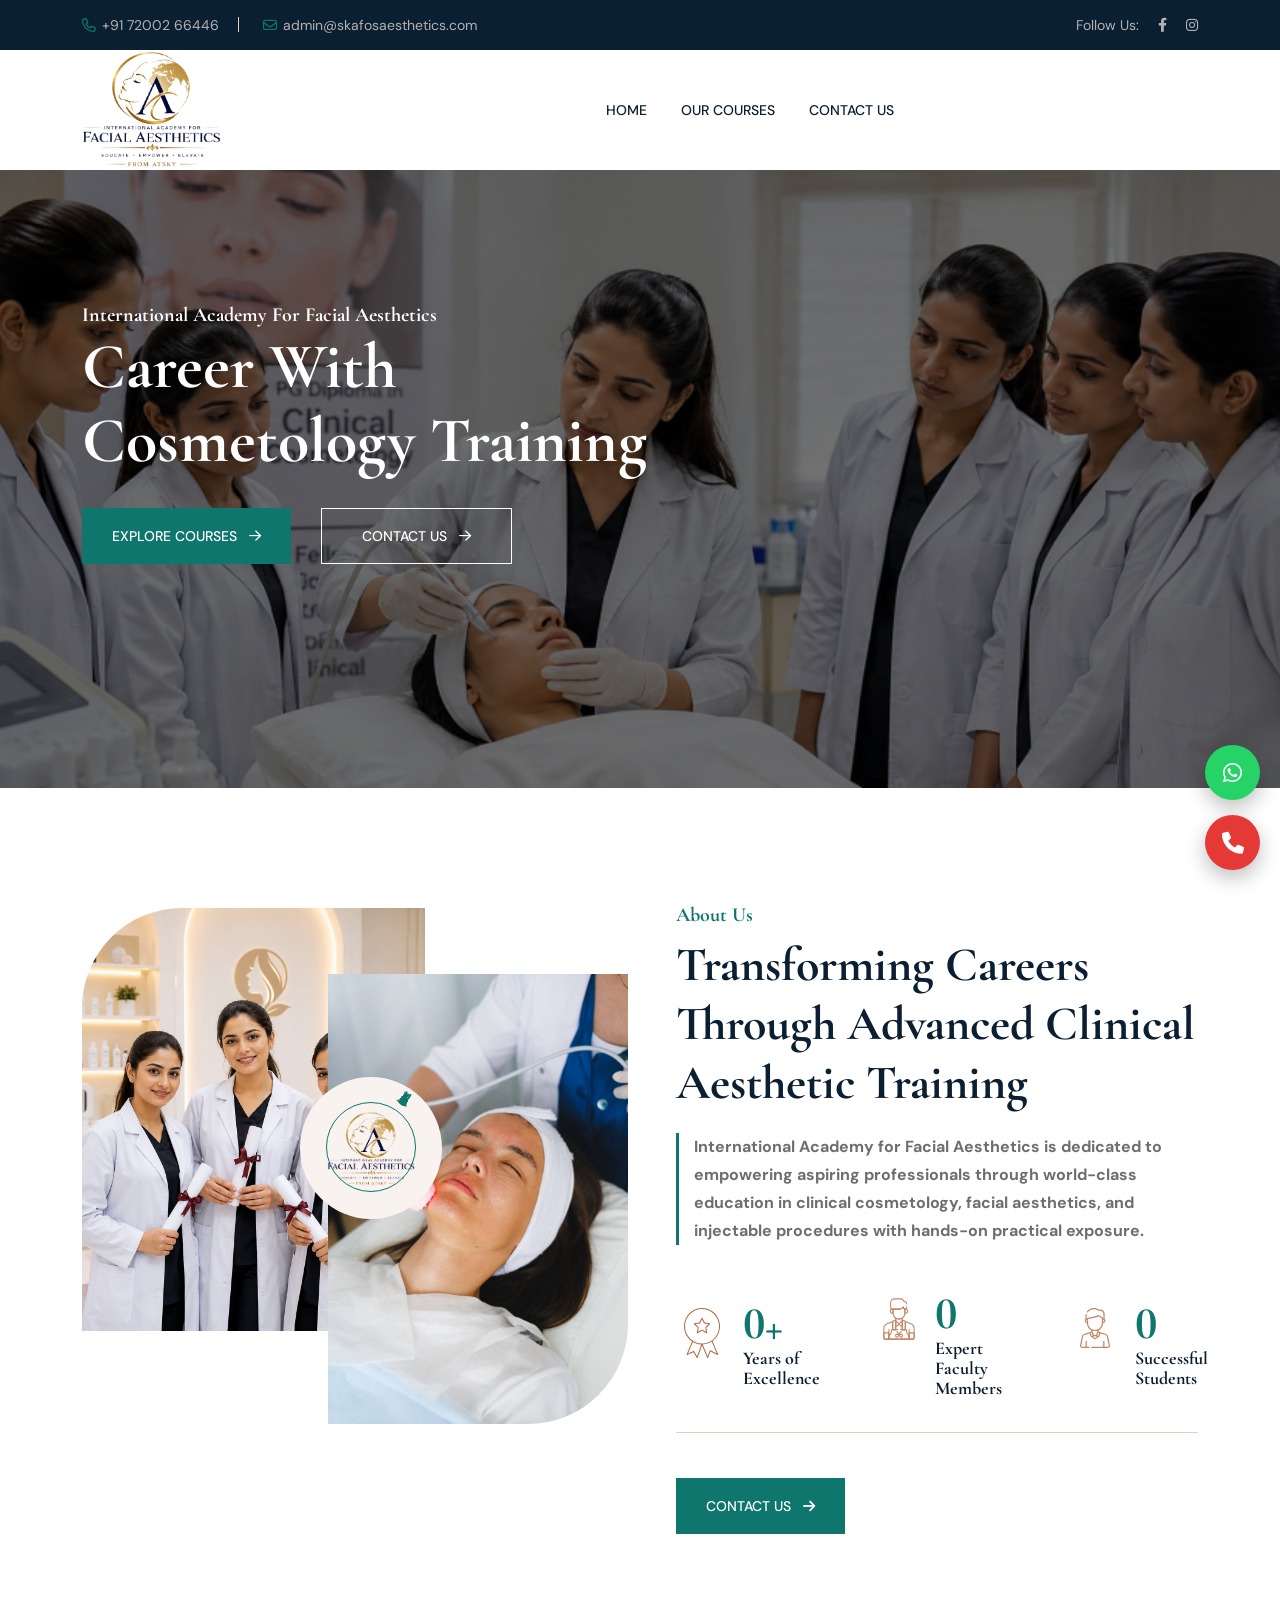
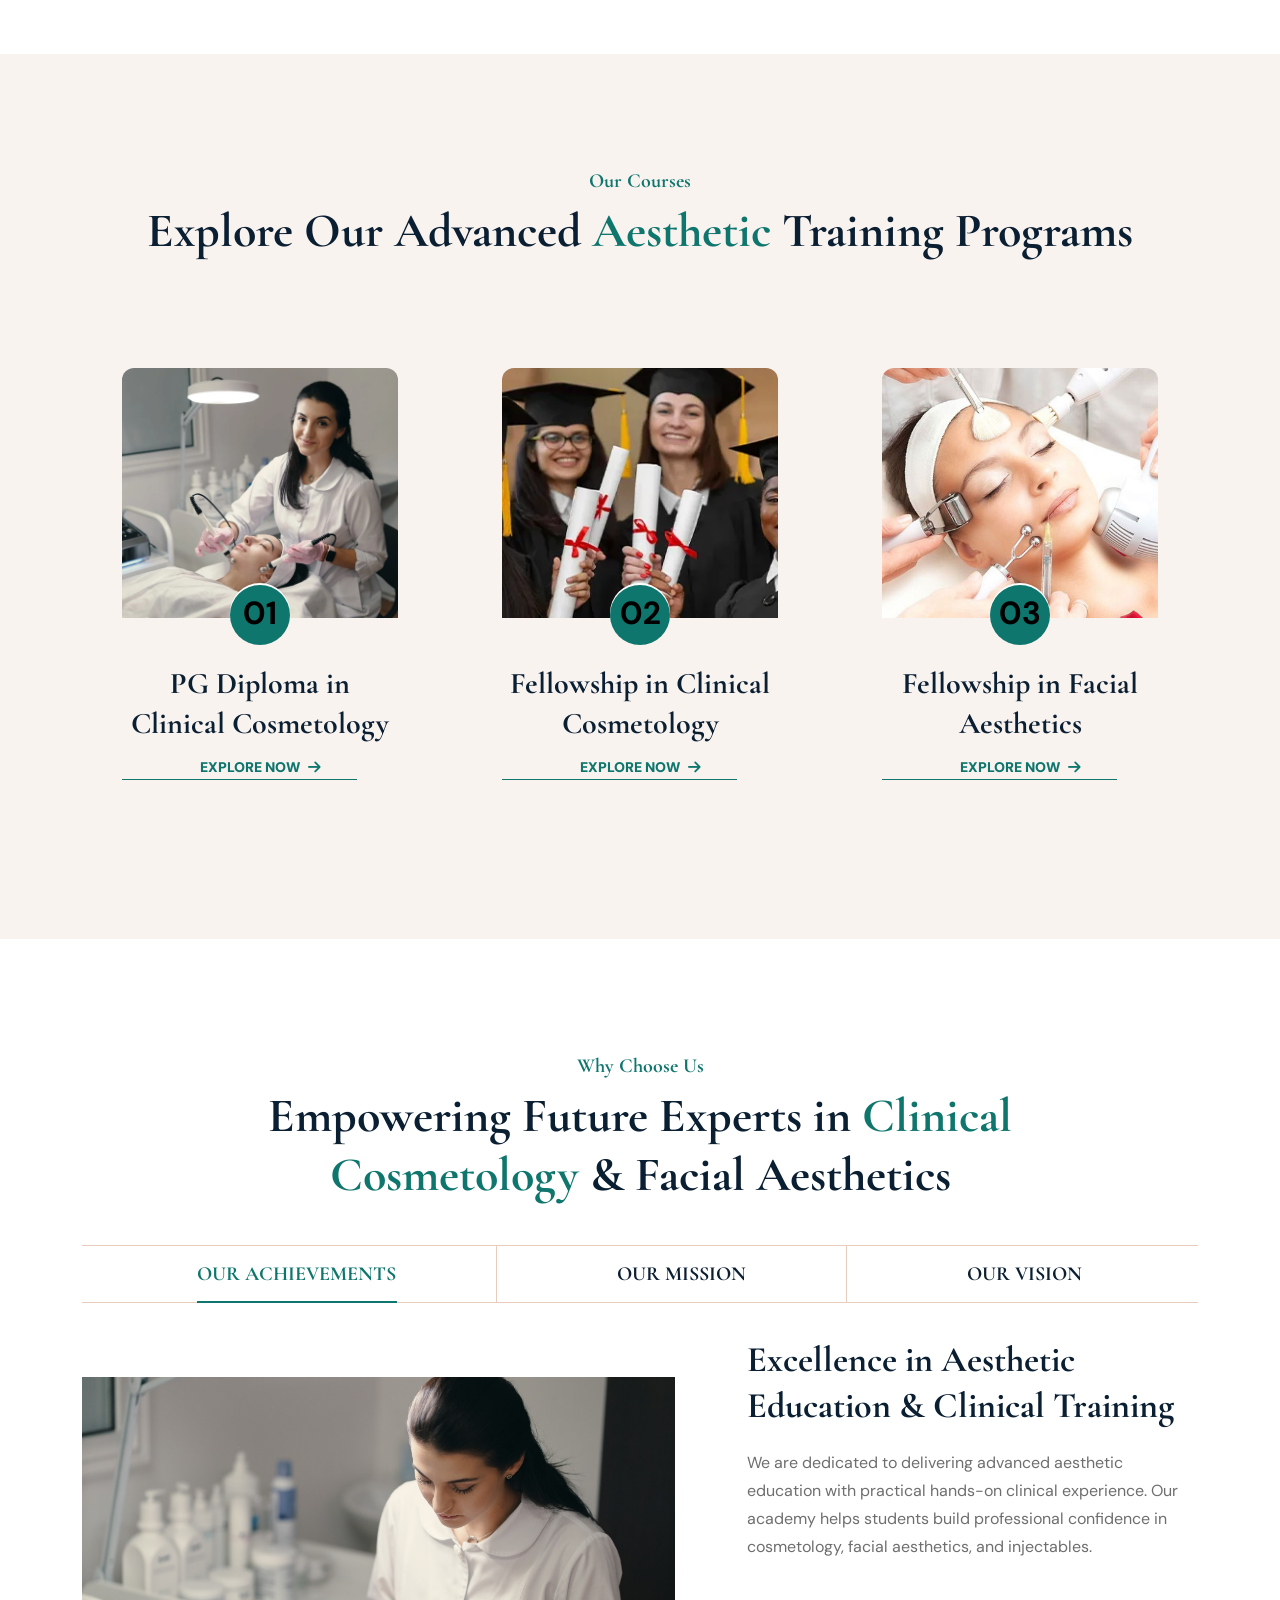
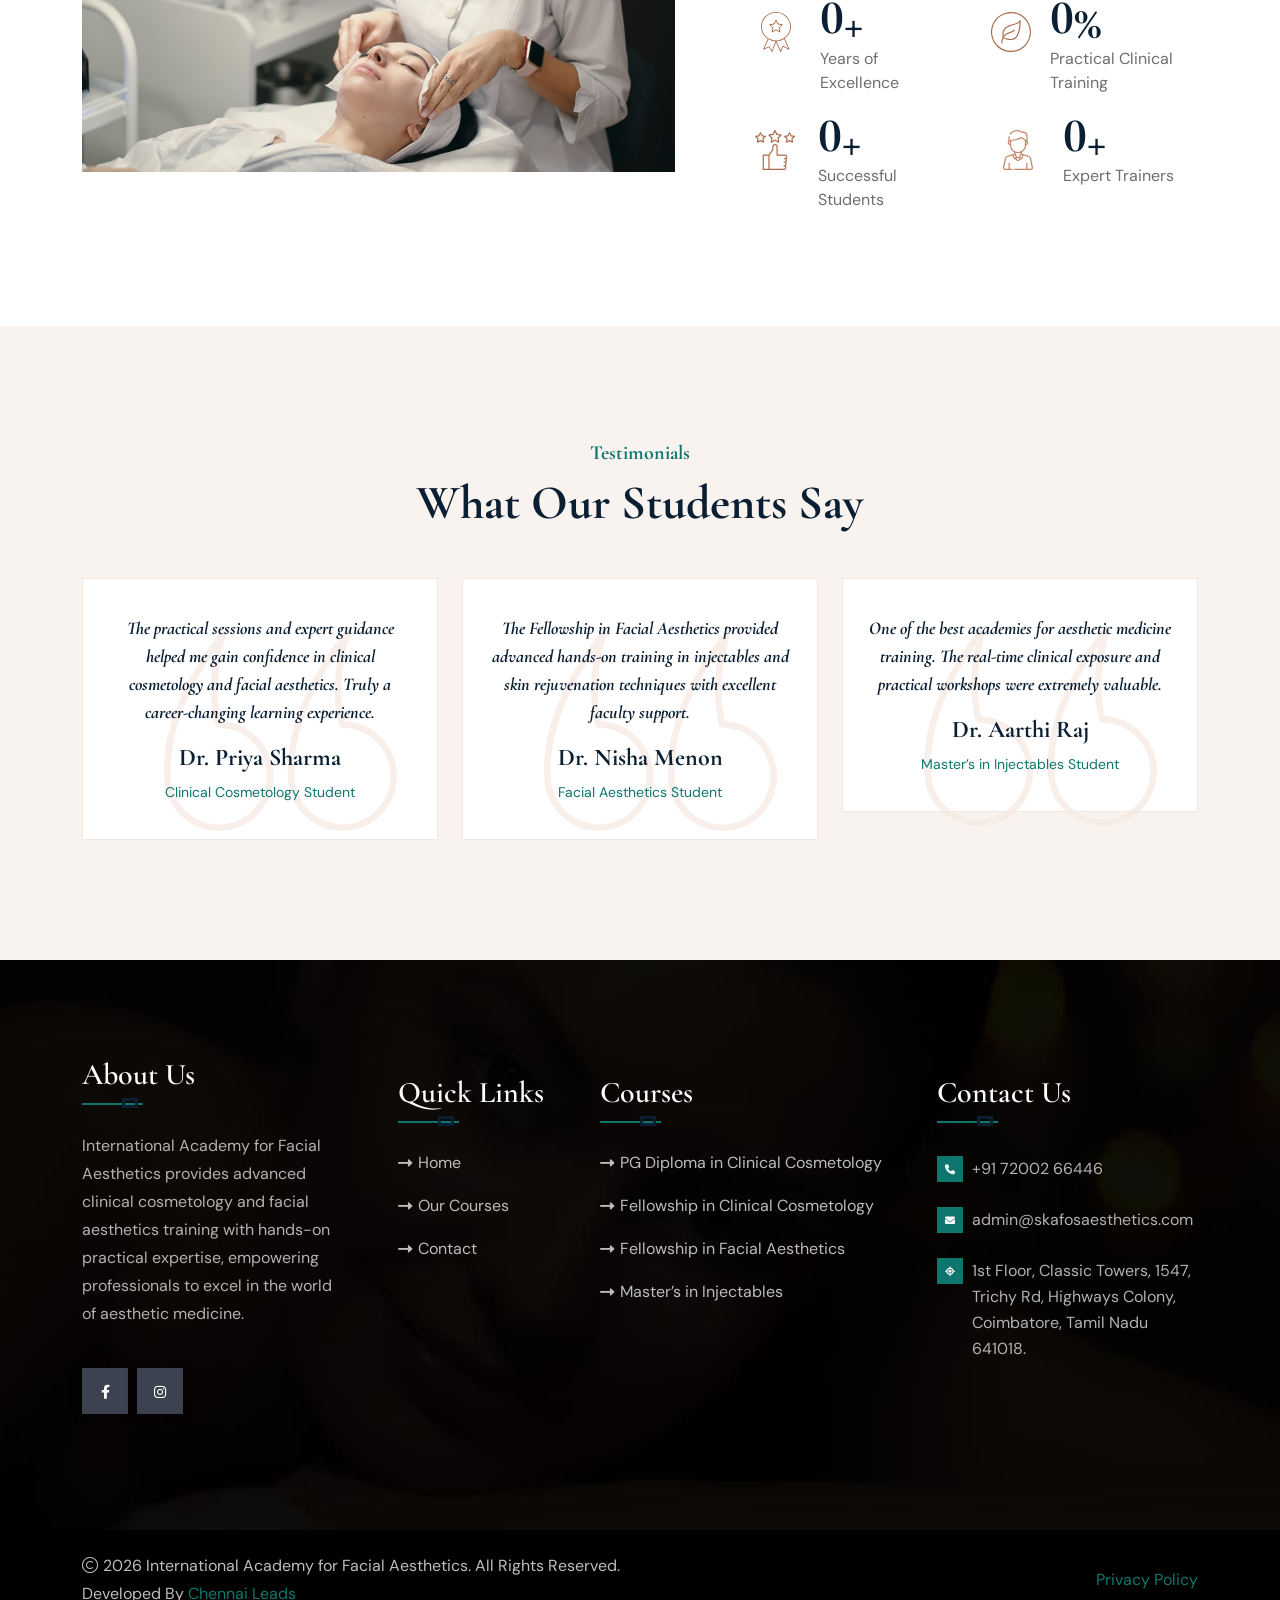
==== index.html @ 8bf75441 "Update index.html" ====
<!doctype html>
<html class="no-js" lang="zxx">
  <!-- Mirrored from html.themehour.net/rasm/demo/home-skin-care.html by HTTrack Website Copier/3.x [XR&CO'2014], Thu, 21 May 2026 10:17:17 GMT -->
  <head>
    <meta charset="utf-8" />
    <meta http-equiv="x-ua-compatible" content="ie=edge" />
    <title>International Academy For Facial Aesthetics</title>
    <meta name="author" content="From ATSKY" />
    <meta name="description" content="Facial Aesthetics" />
    <meta name="keywords" content="Educate - Empower - Elevate" />
    <meta name="robots" content="" />
    <meta
      name="viewport"
      content="width=device-width,initial-scale=1,shrink-to-fit=no" />
    <link
      rel="apple-touch-icon"
      sizes="57x57"
      href="assets/img/favicon.ico"
    />
    <link
      rel="apple-touch-icon"
      sizes="60x60"
      href="assets/img/favicon.ico"
    />
    <link
      rel="apple-touch-icon"
      sizes="72x72"
      href="assets/img/favicon.ico"
    />
    <link
      rel="apple-touch-icon"
      sizes="76x76"
      href="assets/img/favicon.ico"
    />
    <link
      rel="apple-touch-icon"
      sizes="114x114"
      href="assets/img/favicon.ico"
    />
    <link
      rel="apple-touch-icon"
      sizes="120x120"
      href="assets/img/favicon.ico"
    />
    <link
      rel="apple-touch-icon"
      sizes="144x144"
      href="assets/img/favicon.ico"
    />
    <link
      rel="apple-touch-icon"
      sizes="152x152"
      href="assets/img/favicon.ico"
    />
    <link
      rel="apple-touch-icon"
      sizes="180x180"
      href="assets/img/favicon.ico"
    />
    <link
      rel="icon"
      type="image/png"
      sizes="192x192"
      href="assets/img/favicon.ico"
    />
    <link
      rel="icon"
      type="image/png"
      sizes="32x32"
      href="assets/img/favicon.ico"
    />
    <link
      rel="icon"
      type="image/png"
      sizes="96x96"
      href="assets/img/favicon.ico"
    />
    <link
      rel="icon"
      type="image/png"
      sizes="16x16"
      href="assets/img/favicon.ico"
    />
    <link rel="manifest" href="assets/img/favicon.ico" />
    <meta name="msapplication-TileColor" content="#ffffff" />
    <meta
      name="msapplication-TileImage"
      content="assets/img/favicons/ms-icon-144x144.png"
    />
    <meta name="theme-color" content="#ffffff" />
    <link rel="preconnect" href="https://fonts.googleapis.com/" />
    <link rel="preconnect" href="https://fonts.gstatic.com/" crossorigin />
    <link
      href="https://fonts.googleapis.com/css2?family=Cormorant+Garamond:wght@400;500;600;700&amp;family=DM+Sans:wght@400;500;700&amp;display=swap"
      rel="stylesheet"
    />
    <link rel="stylesheet" href="assets/css/bootstrap.min.css" />
    <link rel="stylesheet" href="assets/css/fontawesome.min.css" />
    <link rel="stylesheet" href="assets/css/magnific-popup.min.css" />
    <link rel="stylesheet" href="assets/css/slick.min.css" />
    <link rel="stylesheet" href="assets/css/odometer-theme-default.css" />
    <link rel="stylesheet" href="assets/css/jquery.flipster.min.css" />
    <link rel="stylesheet" href="assets/css/jquery.datetimepicker.min.css" />
    <link rel="stylesheet" href="assets/css/style.css?v=2" />
  </head>
    <style>
        .floating-contact {
  position: fixed;
  right: 20px;
  bottom: 30px;
  z-index: 9999;

  display: flex;
  flex-direction: column;
  gap: 15px;
}

/* Buttons Base */
.contact-btn {
  width: 55px;
  height: 55px;
  border-radius: 50%;
  display: flex;
  align-items: center;
  justify-content: center;

  font-size: 22px;
  color: #fff;
  text-decoration: none;

  box-shadow: 0 8px 20px rgba(0,0,0,0.25);
  transition: all 0.3s ease;
  position: relative;
}

/* WhatsApp (Official Green) */
.whatsapp {
  background: #25D366;
}

/* Call (Professional Red) */
.call {
  background: #E53935;
}

/* Hover Effects */
.contact-btn:hover {
  transform: scale(1.15);
  box-shadow: 0 10px 25px rgba(0,0,0,0.35);
}

/* Glow Effect */
.whatsapp:hover {
  box-shadow: 0 0 15px rgba(37, 211, 102, 0.6);
}

.call:hover {
  box-shadow: 0 0 15px rgba(229, 57, 53, 0.6);
}

/* Floating Animation */
@keyframes floatY {
  0% { transform: translateY(0); }
  50% { transform: translateY(-6px); }
  100% { transform: translateY(0); }
}

.contact-btn {
  animation: floatY 3s ease-in-out infinite;
}

.call {
  animation-delay: 1.5s;
}
      /* Hero Overlay */
.th-hero-wrapper.hero-5{
    position: relative;
    z-index: 1;
}

.th-hero-wrapper.hero-5::before{
    content: "";
    position: absolute;
    inset: 0;
    background: rgba(0, 0, 0, 0.55); /* Dark Overlay */
    z-index: -1;
}
    .service-item_icon{
    width:80px;
    height:80px;
    border-radius:50%;
    background:#f5f5f5;
    display:flex;
    align-items:center;
    justify-content:center;
}

.service-number{
    font-size:32px;
    font-weight:700;
    color:#000;
}
  /* Service Card Equal Height */
.service-item.style3{
    height:100%;
    display:flex;
    flex-direction:column;
}

/* Same Image Size */
.service-item.style3 .service-item_img{
    width:100%;
    height:250px; /* Adjust height if needed */
    overflow:hidden;
    border-radius:12px 12px 0 0;
}

/* Make All Images Equal */
.service-item.style3 .service-item_img img{
    width:100%;
    height:100%;
    object-fit:cover;
    display:block;
}

/* Content Equal Height */
.service-item.style3 .service-item_content{
    flex:1;
    display:flex;
    flex-direction:column;
}

/* Button Bottom Align */
.service-item.style3 .line-btn{
    margin-top:auto;
}

  </style>
  <body>
 <div class="floating-contact">

  <!-- WhatsApp -->
  <a href="https://wa.me/917200266446" target="_blank" class="contact-btn whatsapp">
    <i class="fab fa-whatsapp"></i>
  </a>

  <!-- Call -->
  <a href="tel:+917200266446" class="contact-btn call">
    <i class="fas fa-phone"></i>
  </a>

</div>
  
       <div class="th-menu-wrapper">
      <div class="th-menu-area">
        <div class="mobile-logo">
          <a href="index.html"><img src="assets/img/logo1.png" alt="Rasm" /></a>
          <div class="close-menu">
            <button class="th-menu-toggle"><i class="fal fa-times"></i></button>
          </div>
        </div>
        <div class="th-mobile-menu">
          <ul>
            <li class="">
              <a href="index.html">Home</a>
            
            </li>
         <li><a href="courses.html">Courses</a></li>
            <li><a href="contact.html">Contact Us</a></li>
          </ul>
        </div>
      </div>
    </div>
 
  
    <header class="th-header header-layout7 header-layout8">
      <div class="header-top">
        <div class="container th-container">
          <div
            class="row justify-content-center justify-content-lg-end justify-content-lg-between align-items-center gy-2"
          >
            <div class="col-auto d-none d-lg-block">
              <div class="header-links">
                  <ul>
                  <li>
                    <i class="far fa-phone"></i
                    ><a href="tel:+917200266446">+91 72002 66446</a>
                  </li>
                  <li>
                    <i class="far fa-envelope"></i
                    ><a href="mailto:admin@skafosaesthetics.com">admin@skafosaesthetics.com</a>
                  </li>
                  <!-- <li>
                    <i class="fa-light fa-clock"></i>Mon - Sat: 8 AM - 15 PM
                    Sunday Off
                  </li> -->
                </ul>
              </div>
            </div>
            <div class="col-auto">
              <div class="social-links">
                <span class="social-title">Follow Us:</span>
                <a href="https://www.facebook.com/"
                  ><i class="fab fa-facebook-f"></i
                ></a>
                <a href="https://www.instagram.com/"
                  ><i class="fab fa-instagram"></i
                ></a>
               
              </div>
            </div>
          </div>
        </div>
      </div>
      <div class="sticky-wrapper">
        <div class="menu-area">
          <div class="container th-container">
            <div class="row align-items-center justify-content-between">
              <div class="col-auto">
                <div class="header-logo">
                  <a href="index.html"
                    ><img src="assets/img/logo1.png" alt="Rasm" style="height: 120px;"
                  /></a>
                </div>
              </div>
              <div class="col-auto">
                <nav class="main-menu d-none d-lg-inline-block">
                  <ul>
                    <li class="">
                      <a href="index.html">Home</a>
                     
                    </li>
                    <li><a href="courses.html">Our Courses</a></li>
                    <li><a href="contact.html">Contact Us</a></li>
                  </ul>
                </nav>
                <button class="th-menu-toggle d-inline-block d-lg-none">
                  <i class="far fa-bars"></i>
                </button>
              </div>
            <div class="col-auto d-none d-xl-block">
                <div class="header-button">
                 
                 
                 
                  <a href="appointment.html" class="th-btn style3"
                    >Appointment Now<i
                      class="fa-regular fa-arrow-right ms-2"
                    ></i
                  ></a>
                </div>
              </div>
            </div>
          </div>
        </div>
      </div>
    </header>

 <section
  class="th-hero-wrapper hero-5"
  id="hero"
  data-bg-src="assets/img/slider1.png"
>

  <div
    class="hero-slider-5 th-carousel number-dots"
    data-fade="true"
    data-slide-show="1"
    data-md-slide-show="1"
    data-dots="true"
    data-xl-dots="true"
    data-ml-dots="true"
    data-lg-dots="true"
  >

    <!-- SLIDE 1 -->
    <div class="th-hero-slide">

      <div class="container">

        <div class="row align-items-end">

          <div class="col-lg-6 col-xl-7">

            <div class="hero-style5">

              <span
                class="sub-title"
                data-ani="slideindown"
                data-ani-delay="0.2s"
             style="color: white;" >

           

                International Academy for Facial Aesthetics

              </span>

              <h1
                class="hero-title"
                data-ani="slideindown"
                data-ani-delay="0.3s"
              style="color: white;">

                Career With
                <span class="">Cosmetology</span>
                Training

              </h1>

              <div
                class="btn-group justify-content-center justify-content-lg-start"
                data-ani="slideindown"
                data-ani-delay="0.4s"
              >

                <a href="courses.html" class="th-btn">
                  Explore Courses
                  <i class="fa-regular fa-arrow-right ms-2"></i>
                </a>

                <a href="contact.html" class="th-btn style5">
                  Contact Us
                  <i class="fa-regular fa-arrow-right ms-2"></i>
                </a>

              </div>

            </div>

          </div>

          <!-- HERO IMAGE -->
          <div class="col-lg-6 col-xl-5">

            <div
              class=""
              data-ani="slideinup"
              data-ani-delay="0.2s"
            >


              <div
                class=""
                data-ani="slideinup"
                data-ani-delay="0.4s"
              ></div>

              <div
                class=""
                data-ani="slideinup"
                data-ani-delay="0.5s"
              ></div>

              <div
                class=""
                data-ani="slideinup"
                data-ani-delay="0.6s"
              ></div>

              <div
                class=""
                data-ani="slideinup"
                data-ani-delay="0.7s"
              >

               

              </div>

            </div>

          </div>

        </div>

      </div>

    </div>

    <!-- SLIDE 2 -->
    <div class="th-hero-slide">

      <div class="container">

        <div class="row align-items-end">

          <div class="col-lg-6 col-xl-7">

            <div class="hero-style5">

              <span
                class="sub-title"
                data-ani="slideindown"
                data-ani-delay="0.2s"
             style="color: white;" >

               

                Advanced Aesthetic Education

              </span>

              <h1
                class="hero-title"
                data-ani="slideindown"
                data-ani-delay="0.3s"
            style="color: white;"  >

                Master Modern
                <span class="">Facial Aesthetics</span>
                & Injectables

              </h1>

              <div
                class="btn-group justify-content-center justify-content-lg-start"
                data-ani="slideindown"
                data-ani-delay="0.4s"
              >

                <a href="courses.html" class="th-btn">
                  View Programs
                  <i class="fa-regular fa-arrow-right ms-2"></i>
                </a>

                <a href="contact.html" class="th-btn style5">
                  Enquire Now
                  <i class="fa-regular fa-arrow-right ms-2"></i>
                </a>

              </div>

            </div>

          </div>

          <!-- HERO IMAGE -->
          <div class="col-lg-6 col-xl-5">

            <div
              class=""
              data-ani="slideinup"
              data-ani-delay="0.2s"
            >


              <div
                class=""
                data-ani="slideinup"
                data-ani-delay="0.4s"
              ></div>

              <div
                class=""
                data-ani="slideinup"
                data-ani-delay="0.5s"
              ></div>

              <div
                class=""
                data-ani="slideinup"
                data-ani-delay="0.6s"
              ></div>

              <div
                class=""
                data-ani="slideinup"
                data-ani-delay="0.7s"
              >

                <!-- <img
                  src="assets/img/update_2/shape/hero_flower_2.png"
                  alt=""
                /> -->

              </div>

            </div>

          </div>

        </div>

      </div>

    </div>

    <!-- SLIDE 3 -->
    <div class="th-hero-slide">

      <div class="container">

        <div class="row align-items-end">

          <div class="col-lg-6 col-xl-7">

            <div class="hero-style5">

              <span
                class="sub-title"
                data-ani="slideindown"
                data-ani-delay="0.2s"
            style="color: white;"  >

                <!-- <img
                  src="assets/img/theme-img/title_left.svg"
                  alt="shape"
                /> -->

                Hands-on Clinical Expertise

              </span>

              <h1
                class="hero-title"
                data-ani="slideindown"
                data-ani-delay="0.3s"
            style="color: white;"  >

                Become a Certified Expert in
                <span class="">Aesthetic Medicine</span>

              </h1>

              <div
                class="btn-group justify-content-center justify-content-lg-start"
                data-ani="slideindown"
                data-ani-delay="0.4s"
              >

                <a href="courses.html" class="th-btn">
                  Join Our Courses
                  <i class="fa-regular fa-arrow-right ms-2"></i>
                </a>

                <a href="contact.html" class="th-btn style5">
                  Get Admission
                  <i class="fa-regular fa-arrow-right ms-2"></i>
                </a>

              </div>

            </div>

          </div>

          <!-- HERO IMAGE -->
          <div class="col-lg-6 col-xl-5">

            <div
              class=""
              data-ani="slideinup"
              data-ani-delay="0.2s"
            >

              <!-- <img src="assets/img/update_2/hero/hero_bg_1_3.png" alt="" /> -->

              <div
                class=""
                data-ani="slideinup"
                data-ani-delay="0.4s"
              ></div>

              <div
                class=""
                data-ani="slideinup"
                data-ani-delay="0.5s"
              ></div>

              <div
                class=""
                data-ani="slideinup"
                data-ani-delay="0.6s"
              ></div>

              <div
                class=""
                data-ani="slideinup"
                data-ani-delay="0.7s"
              >

                <!-- <img
                  src="assets/img/update_2/shape/hero_flower_3.png"
                  alt=""
                /> -->

              </div>

            </div>

          </div>

        </div>

      </div>

    </div>

  </div>

  <!-- SHAPES -->
  <!-- <div
    class="shape-mockup d-none d-xxl-block jump"
    data-top="20%"
    data-left="0%"
  >

    <img src="assets/img/update_2/shape/flower_1_1.png" alt="shape" />

  </div>

  <div
    class="shape-mockup d-none d-xxl-block spin"
    data-top="30%"
    data-left="4%"
  >

    <img src="assets/img/update_2/shape/flower_1_2.png" alt="shape" />

  </div>

  <div
    class="shape-mockup d-none d-xxl-block spin"
    data-top="10%"
    data-left="5%"
  >

    <img src="assets/img/update_2/shape/flower_1_3.png" alt="shape" />

  </div>

  <div
    class="shape-mockup d-none d-xxl-block movingX"
    data-top="0%"
    data-left="35%"
  >

    <img src="assets/img/update_2/shape/flower_1_4.png" alt="shape" />

  </div>

  <div
    class="shape-mockup d-none d-xxl-block movingX"
    data-bottom="0%"
    data-left="30%"
  >

    <img src="assets/img/update_2/shape/flower_1_5.png" alt="shape" />

  </div>

  <div
    class="shape-mockup d-none d-xxl-block movingX"
    data-bottom="0%"
    data-left="35%"
  >

    <img src="assets/img/update_2/shape/flower_1_6.png" alt="shape" />

  </div> -->

</section>

 <div class="about-sec overflow-hidden space" id="about-sec">

    <div class="container align-item-center">

        <div class="row">

            <!-- IMAGE SECTION -->
            <div class="col-xl-6">

                <div class="img-box4">

                    <div class="img4 wow fadeInUp">

                        <img class="tilt-active"
                             src="assets/img/aboutimage (2).png"
                             alt="About Academy" />

                    </div>

                    <div class="img5 wow fadeInRight">

                        <img class="tilt-active"
                             src="assets/img/aboutimage3.webp" style="height: 450px;"
                             alt="Clinical Training" />

                    </div>

                    <!-- <div class="about-shape">
                        <img src="assets/img/normal/about_3_3.jpg"
                             alt="Facial Aesthetics" />
                    </div> -->

                    <!-- EXPERIENCE TAG -->
                    <div class="about-company-since-wrap">

                        <div class="about-icon">
                            <img src="assets/img/logo1.png" alt="img" />
                        </div>

                        <div class="about-tag">
                            <span class="about-anime">
                                Excellence in Aesthetic Education
                            </span>
                        </div>

                    </div>

                </div>

            </div>

            <!-- CONTENT SECTION -->
            <div class="col-xl-6">

                <div class="ps-xl-4 wow fadeInUp">

                    <div class="title-area">

                        <span class="sub-title">
                            About Us
                            <!-- <img src="assets/img/theme-img/title_right.svg" alt=""> -->
                        </span>

                        <h2 class="sec-title">
                            Transforming Careers Through Advanced Clinical Aesthetic Training
                        </h2>

                        <p class="about-desc">
                            International Academy for Facial Aesthetics is dedicated 
                            to empowering aspiring professionals through world-class 
                            education in clinical cosmetology, facial aesthetics, 
                            and injectable procedures with hands-on practical exposure.
                        </p>

                    </div>

                    <!-- COUNTER -->
                    <div class="about-counter">

                        <!-- COUNTER 1 -->
                        <div class="th-counterup">

                            <div class="inner">

                                <div class="icon">
                                    <img src="assets/img/icon/counter_2_1.svg" alt="">
                                </div>

                                <div class="content">

                                    <h3 class="counter">
                                        <span class="odometer" data-count="10+">00</span>+
                                    </h3>

                                    <p class="counter-card_text">
                                        Years of Excellence
                                    </p>

                                </div>

                            </div>

                        </div>

                        <!-- COUNTER 2 -->
                        <div class="th-counterup">

                            <div class="inner">

                                <div class="icon">
                                    <img src="assets/img/icon/man.svg" alt="">
                                </div>

                                <div class="content">

                                    <h3 class="counter">
                                        <span class="odometer" data-count="20">00</span>
                                    </h3>

                                    <p class="counter-card_text">
                                        Expert Faculty Members
                                    </p>

                                </div>

                            </div>

                        </div>
   <!-- COUNTER 2 -->
                        <div class="th-counterup">

                            <div class="inner">

                                <div class="icon">
                                    <img src="assets/img/icon/counter_3_4.svg" alt="">
                                </div>

                                <div class="content">

                                    <h3 class="counter">
                                        <span class="odometer" data-count="2500">00</span>
                                    </h3>

                                    <p class="counter-card_text">
                                        Successful Students
                                    </p>

                                </div>

                            </div>

                        </div>
                    </div>

                    <!-- BUTTON & PROFILE -->
                    <div class="btn-group mt-45">

                        <a href="contact.html" class="th-btn">
                            Contact Us
                            <i class="fa-solid fa-arrow-right ms-2"></i>
                        </a>

                        <!-- <div class="about-profile">

                            <div class="about-avater">
                                <img src="assets/img/shape/about-thumb_1.png"
                                     alt="Founder">
                            </div>

                            <div class="media-body">

                                <h5 class="title">
                                    Dr. Phillips Lewis
                                </h5>

                                <span class="desig">
                                    Founder & Aesthetic Expert
                                </span>

                            </div>

                        </div> -->

                    </div>

                </div>

            </div>

        </div>

    </div>

    <!-- SHAPE -->
    <div class="shape-mockup jump d-none d-xxl-block"
         data-top="10%"
         data-right="0%">

        <img src="assets/img/shape/flower_1_12.png" alt="shape" />

    </div>

</div>
   

   <section class="service-area2 overflow-hidden  bg-smoke space" id="service-sec" 
>
      <div class="container">
        <div class="row">
         <div class="title-area text-center">

    <span class="sub-title style2">
        Our Courses
    </span>

    <!-- <img src="assets/img/theme-img/title_shape_3.svg" alt="" /> -->

    <h2 class="sec-title">
        Explore Our Advanced <span class="text-theme">Aesthetic</span> Training Programs
    </h2>

</div>
        </div>
        <div
          class="row slider-shadow th-carousel"
          id="serviceSlide1"
          data-slide-show="3"
          data-lg-slide-show="2"
          data-md-slide-show="2"
          data-sm-slide-show="1"
          data-arrows="true"
        >
          <div class="col-md-6 col-lg-6 col-xl-4">
             <div class="service-item style3 wow fadeInUp">
              <div class="service-item_img global-img">
                <img
                  src="assets/img/course1.jpg"
                  alt="Service"
                />
              </div>
              <div class="service-item_content">
                <div class="service-item_icon">
    <span class="service-number">01</span>
</div>
                <h3 class="box-title"> PG Diploma in Clinical Cosmetology</h3>
                <!-- <p class="service-item_text">
                   Gain advanced knowledge and hands-on clinical training in 
                cosmetology procedures, skin treatments, lasers, chemical peels, 
                and aesthetic techniques designed to build a successful career 
                in the beauty and healthcare industry.
                </p> -->
                <a href="courses.html" class="line-btn"
                  >Explore Now<i class="fa-solid fa-arrow-right ms-2"></i
                ></a>
              </div>
             
            </div>
          </div>
          <div class="col-md-6 col-lg-6 col-xl-4">
           <div class="service-item style3 wow fadeInUp">
              <div class="service-item_img global-img">
                <img
                  src="assets/img/course2.webp"
                  alt="Service"
                />
              </div>
              <div class="service-item_content">
                <div class="service-item_icon">
    <span class="service-number">02</span>
</div>
                <h3 class="box-title">      Fellowship in Clinical Cosmetology</h3>
                <!-- <p class="service-item_text">
                   Develop advanced expertise in clinical cosmetology with 
                comprehensive training in skin rejuvenation, aesthetic 
                procedures, laser therapies, acne management, and 
                professional cosmetic treatments through practical 
                hands-on learning.
                </p> -->
                <a href="courses.html" class="line-btn"
                  >Explore Now<i class="fa-solid fa-arrow-right ms-2"></i
                ></a>
              </div>
             
            </div>
          </div>
          <div class="col-md-6 col-lg-6 col-xl-4">
             <div class="service-item style3 wow fadeInUp">
              <div class="service-item_img global-img">
                <img
                  src="assets/img/course3.jpg"
                  alt="Service"
                />
              </div>
              <div class="service-item_content">
                <div class="service-item_icon">
    <span class="service-number">03</span>
</div>
                <h3 class="box-title">       Fellowship in Facial Aesthetics</h3>
                <!-- <p class="service-item_text">
                    Master the art of facial aesthetics through advanced 
                training in anti-aging treatments, facial contouring, 
                skin rejuvenation, dermal therapies, and modern aesthetic 
                procedures with practical clinical exposure.
                </p> -->
                <a href="courses.html" class="line-btn"
                  >Explore Now<i class="fa-solid fa-arrow-right ms-2"></i
                ></a>
              </div>
             
            </div>
          </div>
          <div class="col-md-6 col-lg-6 col-xl-4">
            <div class="service-item style3 wow fadeInUp">
              <div class="service-item_img global-img">
                <img
                  src="assets/img/course4.png"
                  alt="Service"
                />
              </div>
              <div class="service-item_content">
                <div class="service-item_icon">
    <span class="service-number">04</span>
</div>
                <h3 class="box-title">        Master’s in Injectables</h3>
                <!-- <p class="service-item_text">
                       Gain specialized expertise in  injectables including 
                Botox, dermal fillers, facial contouring, lip enhancement, 
                and advanced non-surgical rejuvenation techniques through 
                intensive hands-on clinical training.
                </p> -->
                <a href="courses.html" class="line-btn"
                  >Explore Now<i class="fa-solid fa-arrow-right ms-2"></i
                ></a>
              </div>
             
            </div>
          </div>
        </div>
      </div>
        <!-- <div class="text-center mt-50">
          <span class="service-btn"
            >
            <a class="line-btn" href="courses.html"
              >Advance your career with hands-on clinical training and practical aesthetic expertise.<i class="fa-regular fa-arrow-right"></i></a
          ></span>
        </div> -->
     
    </section>


    
 <div class="position-relative overflow-hidden space">

    <div class="container">

        <div class="choose-title-area">

            <div class="title-area mb-40 text-center">

                <span class="sub-title style2">
                    Why Choose Us
                </span>

                <!-- <img src="assets/img/theme-img/title_shape_1.svg" alt="" /> -->

                <h2 class="sec-title">
                    Empowering Future Experts in
                    <span class="text-theme">Clinical Cosmetology</span>
                    & Facial Aesthetics
                </h2>

            </div>

        </div>

        <div class="choose-quote-wrapper">

            <!-- TABS -->
            <div class="nav nav-tabs choose-quote-tabs"
                 id="nav-tab"
                 role="tablist">

                <button class="nav-link active"
                        id="nav-step1-tab"
                        data-bs-toggle="tab"
                        data-bs-target="#nav-step1"
                        type="button">

                    OUR ACHIEVEMENTS

                </button>

                <button class="nav-link"
                        id="nav-step2-tab"
                        data-bs-toggle="tab"
                        data-bs-target="#nav-step2"
                        type="button">

                    OUR MISSION

                </button>

                <button class="nav-link"
                        id="nav-step3-tab"
                        data-bs-toggle="tab"
                        data-bs-target="#nav-step3"
                        type="button">

                    OUR VISION

                </button>

            </div>

            <!-- TAB CONTENT -->
            <div class="tab-content" id="nav-tabContent">

                <!-- ACHIEVEMENTS -->
                <div class="tab-pane fade active show"
                     id="nav-step1"
                     role="tabpanel">

                    <div class="row gy-4 align-items-center">

                        <div class="col-xl-7">

                            <div class="pe-xl-5">

                                <div class="video-box1"
                                     >

                                    <img src="assets/img/about4.png"
                                         alt="Clinical Training">

                                </div>

                            </div>

                        </div>

                        <div class="col-xl-5">

                            <div class="title-area mb-40">

                                <h3 class="sec-title">
                                    Excellence in Aesthetic Education & Clinical Training
                                </h3>

                                <p>
                                    We are dedicated to delivering advanced
                                    aesthetic education with practical hands-on
                                    clinical experience. Our academy helps
                                    students build professional confidence in
                                    cosmetology, facial aesthetics, and injectables.
                                </p>

                            </div>

                            <!-- COUNTERS -->
                            <div class="counter-content style2">

                                <div class="th-counterup style3 wow fadeInUp">

                                    <div class="inner">

                                        <div class="icon">
                                            <img src="assets/img/icon/counter_3_1.svg" alt="">
                                        </div>

                                        <div class="content">
                                            <h3 class="counter">
                                                <span class="odometer" data-count="10">00</span>
                                                <span class="counter-number">+</span>
                                            </h3>

                                            <p class="counter-card_text">
                                                Years of Excellence
                                            </p>
                                        </div>

                                    </div>

                                </div>

                                <div class="th-counterup style3 wow fadeInUp">

                                    <div class="inner">

                                        <div class="icon">
                                            <img src="assets/img/icon/counter_3_2.svg" alt="">
                                        </div>

                                        <div class="content">

                                            <h3 class="counter">
                                                <span class="odometer" data-count="100">00</span>
                                                <span class="counter-number">%</span>
                                            </h3>

                                            <p class="counter-card_text">
                                                Practical Clinical Training
                                            </p>

                                        </div>

                                    </div>

                                </div>

                                <div class="th-counterup style3 wow fadeInUp">

                                    <div class="inner">

                                        <div class="icon">
                                            <img src="assets/img/icon/counter_3_3.svg" alt="">
                                        </div>

                                        <div class="content">

                                            <h3 class="counter">
                                                <span class="odometer" data-count="2500">00</span>
                                                <span class="counter-number">+</span>
                                            </h3>

                                            <p class="counter-card_text">
                                                Successful Students
                                            </p>

                                        </div>

                                    </div>

                                </div>

                                <div class="th-counterup style3 wow fadeInUp">

                                    <div class="inner">

                                        <div class="icon">
                                            <img src="assets/img/icon/counter_3_4.svg" alt="">
                                        </div>

                                        <div class="content">

                                            <h3 class="counter">
                                                <span class="odometer" data-count="20">00</span>
                                                <span class="counter-number">+</span>
                                            </h3>

                                            <p class="counter-card_text">
                                                Expert Trainers
                                            </p>

                                        </div>

                                    </div>

                                </div>

                            </div>

                        </div>

                    </div>

                </div>

                <!-- MISSION -->
                <div class="tab-pane fade"
                     id="nav-step2"
                     role="tabpanel">

                    <div class="row gy-4 align-items-center">

                        <div class="col-xl-7">

                            <div class="pe-xl-5">

                                <div class="video-box1"
                                     data-bg-src="assets/img/normal/video_4.jpg">

                                    <img src="assets/img/mission.png"
                                         alt="Mission">

                                </div>

                            </div>

                        </div>

                        <div class="col-xl-5">

                            <div class="title-area mb-40">

                                <h3 class="sec-title">
                                    Our Mission
                                </h3>

                                <p>
                                    Our mission is to educate, empower, and
                                    elevate aspiring professionals through
                                    internationally inspired training programs,
                                    advanced clinical techniques, and hands-on
                                    practical exposure in aesthetic medicine.
                                </p>

                            </div>

                            <div class="checklist style3">

                                <ul>

                                    <li>
                                        <i class="fa-sharp fa-solid fa-circle-check"></i>
                                        Advanced Clinical Education
                                    </li>

                                    <li>
                                        <i class="fa-sharp fa-solid fa-circle-check"></i>
                                        Hands-on Practical Training
                                    </li>

                                    <li>
                                        <i class="fa-sharp fa-solid fa-circle-check"></i>
                                        Expert Faculty Mentorship
                                    </li>

                                    <li>
                                        <i class="fa-sharp fa-solid fa-circle-check"></i>
                                        Modern Aesthetic Techniques
                                    </li>

                                    <li>
                                        <i class="fa-sharp fa-solid fa-circle-check"></i>
                                        Career-Oriented Learning
                                    </li>

                                    <li>
                                        <i class="fa-sharp fa-solid fa-circle-check"></i>
                                        International Standard Curriculum
                                    </li>

                                </ul>

                            </div>

                        </div>

                    </div>

                </div>

                <!-- VISION -->
                <div class="tab-pane fade"
                     id="nav-step3"
                     role="tabpanel">

                    <div class="row gy-4 align-items-center">

                        <div class="col-xl-7">

                            <div class="pe-xl-5">

                                <div class="video-box1"
                                     data-bg-src="assets/img/normal/video_5.jpg">

                                    <img src="assets/img/vision.png"
                                         alt="Vision">

                                </div>

                            </div>

                        </div>

                        <div class="col-xl-5">

                            <div class="title-area mb-40">

                                <h3 class="sec-title">
                                    Our Vision
                                </h3>

                                <p>
                                    To become a leading global academy in
                                    clinical cosmetology and facial aesthetics
                                    by shaping skilled professionals through
                                    innovation, excellence, and transformative
                                    aesthetic education.
                                </p>

                            </div>

                            <div class="checklist style3">

                                <ul>

                                    <li>
                                        <i class="fa-sharp fa-solid fa-circle-check"></i>
                                        Industry Leading Training
                                    </li>

                                    <li>
                                        <i class="fa-sharp fa-solid fa-circle-check"></i>
                                        Global Learning Standards
                                    </li>

                                    <li>
                                        <i class="fa-sharp fa-solid fa-circle-check"></i>
                                        Advanced Aesthetic Innovation
                                    </li>

                                    <li>
                                        <i class="fa-sharp fa-solid fa-circle-check"></i>
                                        Professional Skill Development
                                    </li>

                                    <li>
                                        <i class="fa-sharp fa-solid fa-circle-check"></i>
                                        Student Success Focused
                                    </li>

                                    <li>
                                        <i class="fa-sharp fa-solid fa-circle-check"></i>
                                        Excellence in Facial Aesthetics
                                    </li>

                                </ul>

                            </div>

                        </div>

                    </div>

                </div>

            </div>

        </div>

    </div>

  

    

</div>


   
  
 



<div class="overflow-hidden bg-smoke space">

    <div class="container">

        <!-- SECTION TITLE -->
        <div class="row">

            <div class="title-area text-center mb-25">

                <span class="sub-title style2">
                    Testimonials
                </span>


                <h2 class="sec-title">
                    What Our Students Say
                </h2>

            </div>

        </div>

        <!-- TESTIMONIAL SLIDER -->
        <div class="row slider-shadow th-carousel"
             data-slide-show="3"
             data-lg-slide-show="2"
             data-sm-slide-show="1"
             data-xs-slide-show="1">

            <!-- TESTIMONIAL 1 -->
            <div class="col-md-6 col-lg-4">

                <div class="testi-grid style3 wow fadeInUp">

                  

                    <h3 class="box-title">
                        The practical sessions and expert guidance helped me gain 
                        confidence in clinical cosmetology and facial aesthetics. 
                        Truly a career-changing learning experience.
                    </h3>

                    <div class="testi-grid_profile">

                        <div class="media-body">
                            <h5 class="testi-grid_name">
                                Dr. Priya Sharma
                            </h5>

                            <p class="testi-grid_desig">
                                Clinical Cosmetology Student
                            </p>
                        </div>

                    </div>

                    <div class="testi-quote">
                        <img src="assets/img/shape/quote_2.png" alt="">
                    </div>

                    <div class="testi-shape1">
                        <img src="assets/img/shape/leaf_2.svg" alt="">
                    </div>

                  

                </div>

            </div>

            <!-- TESTIMONIAL 2 -->
            <div class="col-md-6 col-lg-4">

                <div class="testi-grid style3 wow fadeInDown">

                  

                    <h3 class="box-title">
                        The Fellowship in Facial Aesthetics provided advanced 
                        hands-on training in injectables and skin rejuvenation 
                        techniques with excellent faculty support.
                    </h3>

                    <div class="testi-grid_profile">

                        <div class="media-body">
                            <h5 class="testi-grid_name">
                                Dr. Nisha Menon
                            </h5>

                            <p class="testi-grid_desig">
                                Facial Aesthetics Student
                            </p>
                        </div>

                    </div>

                    <div class="testi-quote">
                        <img src="assets/img/shape/quote_2.png" alt="">
                    </div>

                   

                 

                </div>

            </div>

            <!-- TESTIMONIAL 3 -->
            <div class="col-md-6 col-lg-4">

                <div class="testi-grid style3 wow fadeInUp">

                    
                    <h3 class="box-title">
                        One of the best academies for aesthetic medicine training. 
                        The real-time clinical exposure and practical workshops 
                        were extremely valuable.
                    </h3>

                    <div class="testi-grid_profile">

                        <div class="media-body">
                            <h5 class="testi-grid_name">
                                Dr. Aarthi Raj
                            </h5>

                            <p class="testi-grid_desig">
                                Master’s in Injectables Student
                            </p>
                        </div>

                    </div>

                    <div class="testi-quote">
                        <img src="assets/img/shape/quote_2.png" alt="">
                    </div>


                  

                </div>

            </div>

            <!-- TESTIMONIAL 4 -->
            <!-- <div class="col-md-6 col-lg-4">

                <div class="testi-grid style3 wow fadeInDown">

                   

                    <h3 class="box-title">
                        The academy combines modern aesthetic education with 
                        practical expertise, helping students build successful 
                        careers in cosmetology and facial aesthetics.
                    </h3>

                    <div class="testi-grid_profile">

                        <div class="media-body">
                            <h5 class="testi-grid_name">
                                Dr. Kavya S
                            </h5>

                            <p class="testi-grid_desig">
                                Aesthetic Medicine Student
                            </p>
                        </div>

                    </div>

                    <div class="testi-quote">
                        <img src="assets/img/shape/quote_2.png" alt="">
                    </div>

                   

                </div>

            </div> -->

        </div>

    </div>

  

   

</div>
  


    <footer
      class="footer-wrapper footer-layout5"
      data-bg-src="assets/img/update_2/bg/footer_bg_1.jpg"
    >
      <div class="widget-area">
        <div class="container th-container">
          <div class="row justify-content-between">
            <div class="col-md-6 col-xl-3 col-xxl-3">
              <div class="widget footer-widget">
                <div class="th-widget-about">
                  <div class="about-logo">
                     <h3 class="widget_title">About Us</h3>
                    <!-- <a href="index.html"
                      ><img src="assets/img/logo1.png" alt="Rasm" style="height: 100px;"
                    /></a> -->
                  </div>
                  <p class="about-text">
                   International Academy for Facial Aesthetics provides advanced clinical cosmetology and facial aesthetics training with hands-on practical expertise, empowering professionals to excel in the world of aesthetic medicine.
                  </p>
                 
                  <div class="th-social footer-social mt-40">
                    <a href="https://www.facebook.com/"
                      ><i class="fab fa-facebook-f"></i
                    ></a>
                    <a href="https://www.twitter.com/"
                      ><i class="fab fa-instagram"></i
                    ></a>
                   
                  </div>
                </div>
              </div>
            </div>
            <div class="col-md-6 col-xl-auto">
              <div class="widget widget_nav_menu footer-widget">
                <h3 class="widget_title">Quick links</h3>
                <div class="menu-all-pages-container">
                  <ul class="menu">
                    <li><a href="index.html">Home</a></li>
                    <li><a href="courses.html">Our Courses </a></li>
                    <li><a href="contact.html">Contact</a></li>
                   
                  </ul>
                </div>
              </div>
            </div>
            <div class="col-md-6 col-xl-auto">
              <div class="widget widget_nav_menu footer-widget">
                <h3 class="widget_title">Courses</h3>
                <div class="menu-all-pages-container">
                  <ul class="menu">
                    <li><a href="courses.html">PG Diploma in Clinical Cosmetology</a></li>
                    <li><a href="courses.html">Fellowship in Clinical Cosmetology</a></li>
                    <li><a href="courses.html">Fellowship in Facial Aesthetics</a></li>
                    <li><a href="courses.html">Master’s in Injectables</a></li>
                   
                  </ul>
                </div>
              </div>
            </div>
            <div class="col-md-6 col-xl-3 col-xxl-2">
              <div class="widget footer-widget footer-widget">
                <h4 class="widget_title">Contact Us</h4>
                <div class="th-widget-about">
                    <p class="footer-info">
                      <i class="fa-sharp fa-solid fa-phone"></i
                      ><a class="text-inherit" href="tel:+917200266446"
                        >+91 72002 66446</a
                      >
                    </p>
                    <p class="footer-info">
                      <i class="fas fa-envelope"></i
                      ><a class="text-inherit" href="mailto:admin@skafosaesthetics.com"
                        >admin@skafosaesthetics.com</a
                      >
                    </p>
                     <p class="footer-info">
                      <i class="fas fa-location"></i
                      ><a class="text-inherit" href="mailto:info@rasm.com"
                        >1st Floor, Classic Towers, 1547, Trichy Rd, Highways Colony, Coimbatore, Tamil Nadu 641018.</a
                      >
                    </p>
                  </div>
              </div>
            </div>
           
          </div>
        </div>
      </div>
    <div class="copyright-wrap">
    <div class="container">
        <div class="row align-items-center">

            <!-- Left Side Copyright -->
            <div class="col-lg-6 col-md-6 text-center text-md-start">
                <p class="copyright-text mb-0">
                    <i class="fal fa-copyright"></i>
                    <script>document.write(new Date().getFullYear())</script>
                    International Academy for Facial Aesthetics. All Rights Reserved.
                    <br>
                    Developed By 
                    <a class="text-theme" href="https://chennailleads.com/" target="_blank">
                        Chennai Leads
                    </a>
                </p>
            </div>

            <!-- Right Side Privacy Policy -->
            <div class="col-lg-6 col-md-6 text-center text-md-end mt-2 mt-md-0">
                <a href="privacypolicy.html" class="text-theme">
                    Privacy Policy
                </a>
            </div>

        </div>
    </div>
</div>
      <div class="scroll-top">
        <svg
          class="progress-circle svg-content"
          width="100%"
          height="100%"
          viewBox="-1 -1 102 102"
        >
          <path
            d="M50,1 a49,49 0 0,1 0,98 a49,49 0 0,1 0,-98"
            style="
              transition: stroke-dashoffset 10ms linear 0s;
              stroke-dasharray: 307.919, 307.919;
              stroke-dashoffset: 307.919;
            "
          ></path>
        </svg>
      </div>
    </footer>
   
    <script src="assets/js/vendor/jquery-3.7.1.min.js"></script>
    <script src="assets/js/slick.min.js"></script>
    <script src="assets/js/bootstrap.min.js"></script>
    <script src="assets/js/jquery.magnific-popup.min.js"></script>
    <script src="assets/js/jquery-ui.min.js"></script>
    <script src="assets/js/imagesloaded.pkgd.min.js"></script>
    <script src="assets/js/isotope.pkgd.min.js"></script>
    <script src="assets/js/jquery.flipster.min.js"></script>
    <script src="assets/js/odometer.js"></script>
    <script src="assets/js/appear-2.js"></script>
    <script src="assets/js/nice-select.min.js"></script>
    <script src="assets/js/jquery.datetimepicker.min.js"></script>
    <script src="assets/js/tilt.min.js"></script>
    <script src="assets/js/wow.min.js"></script>
    <script src="assets/js/main.js"></script>
      <script>
  const toggleBtn = document.getElementById("callToggle");
  const enquiryBox = document.getElementById("enquiryBox");

  toggleBtn.addEventListener("click", () => {
    enquiryBox.style.display =
      enquiryBox.style.display === "block" ? "none" : "block";
  });

  document.addEventListener("click", (e) => {
    if (!e.target.closest(".floating-contact")) {
      enquiryBox.style.display = "none";
    }
  });
  toggleBtn.addEventListener("click", () => {
  enquiryBox.classList.toggle("show");
});
</script>
  </body>
  <!-- Mirrored from html.themehour.net/rasm/demo/home-skin-care.html by HTTrack Website Copier/3.x [XR&CO'2014], Thu, 21 May 2026 10:17:36 GMT -->
</html>
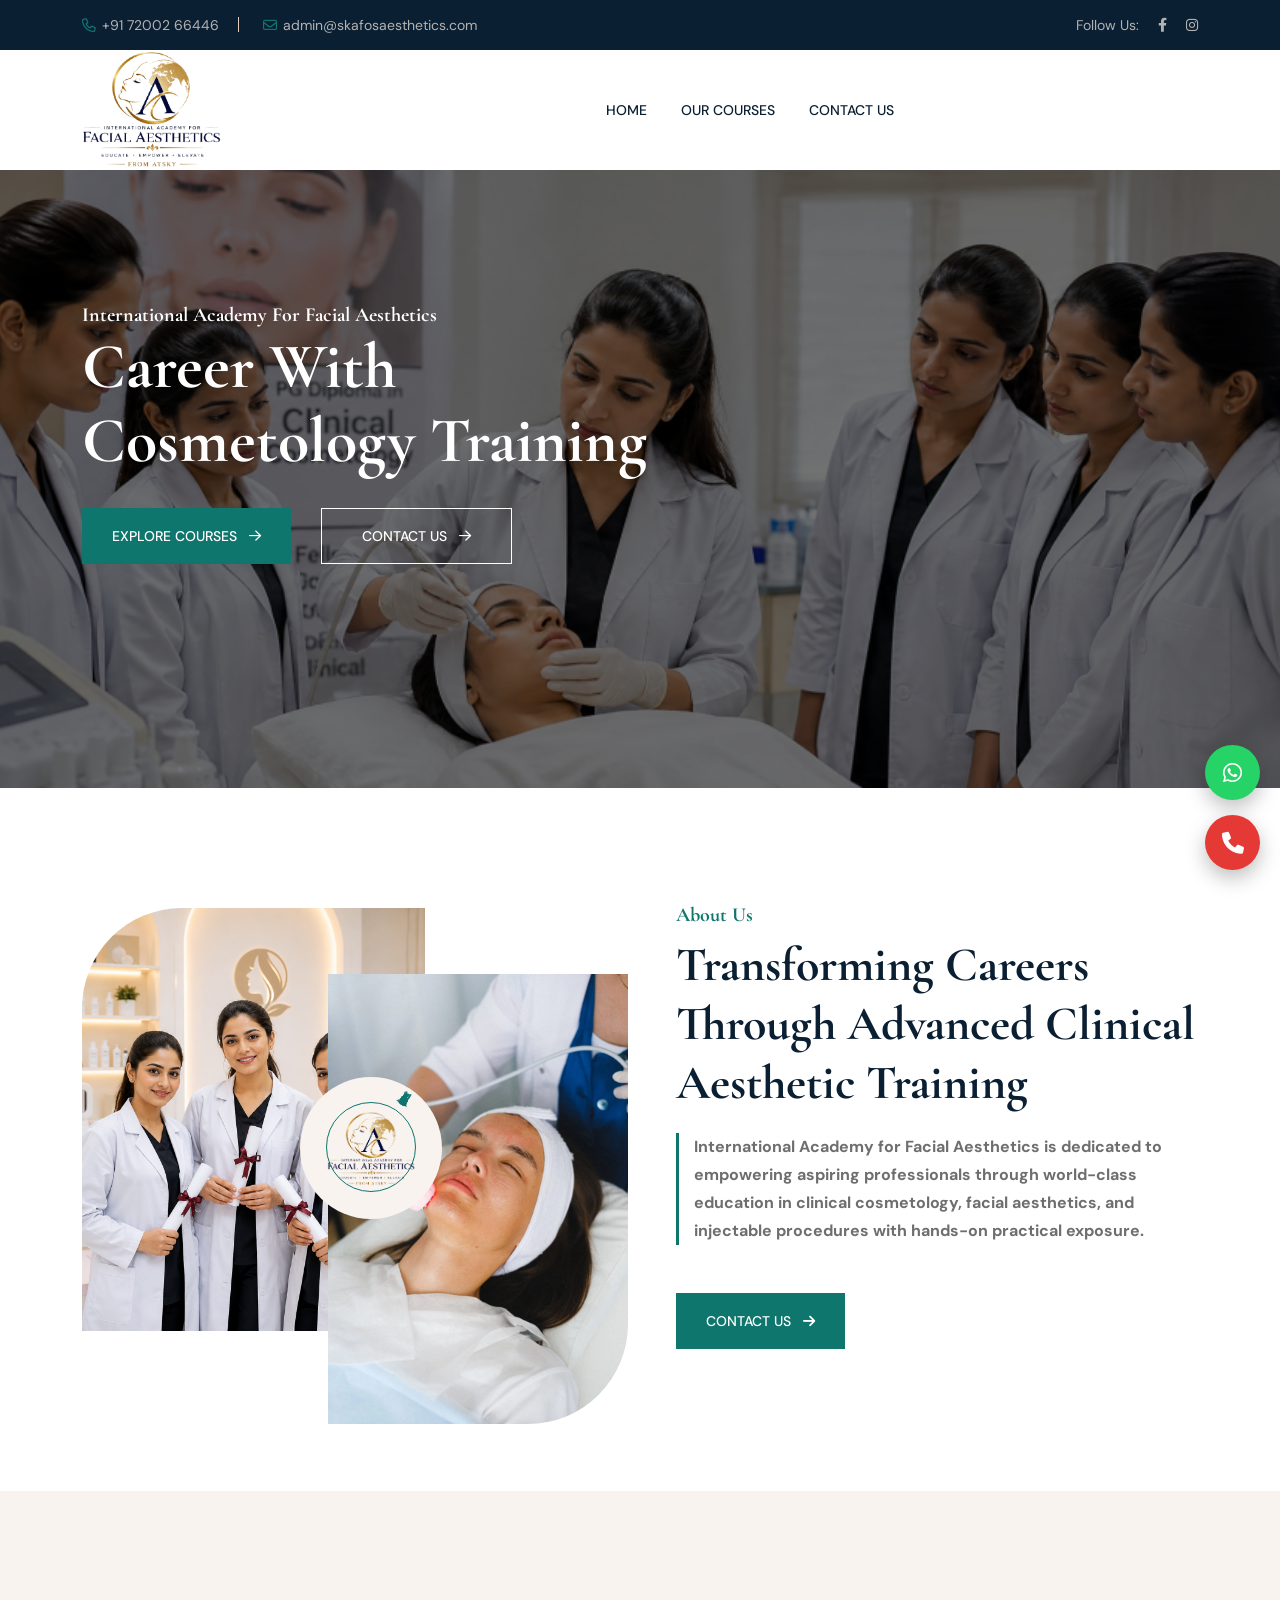
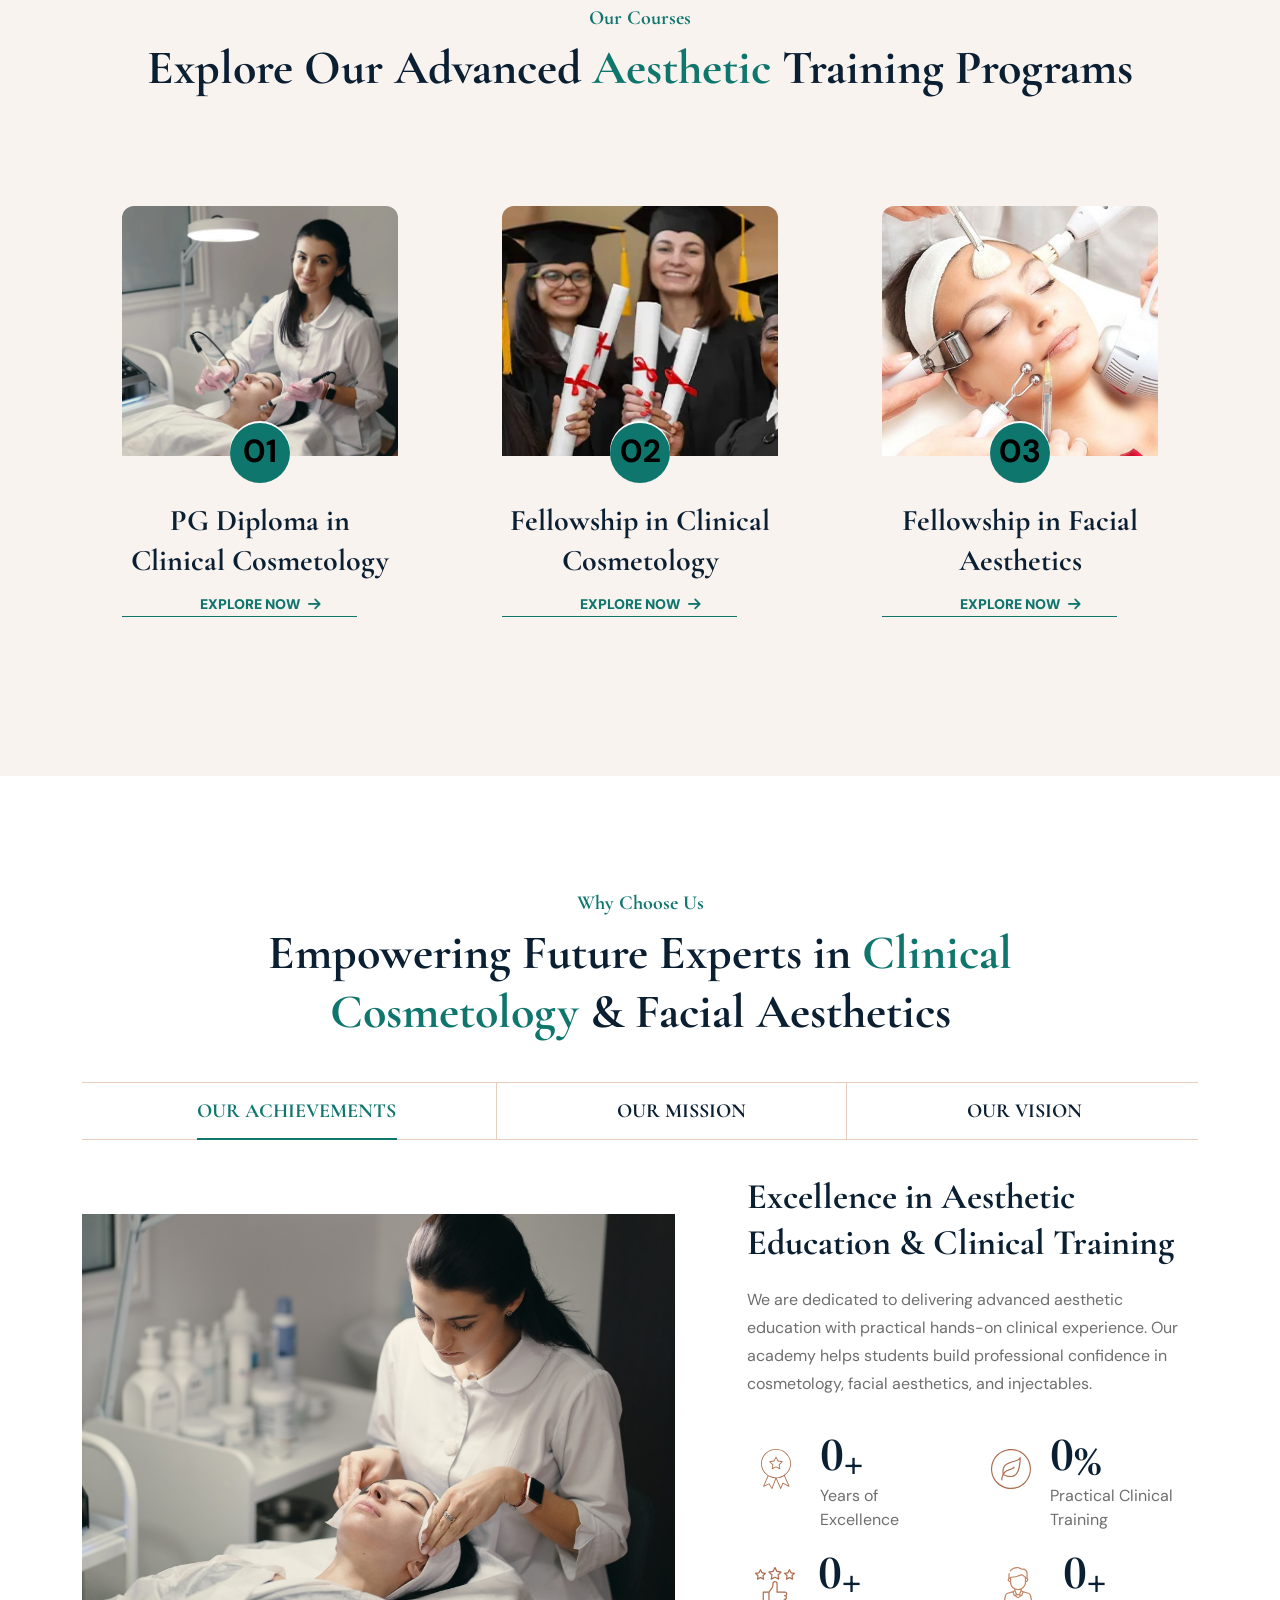
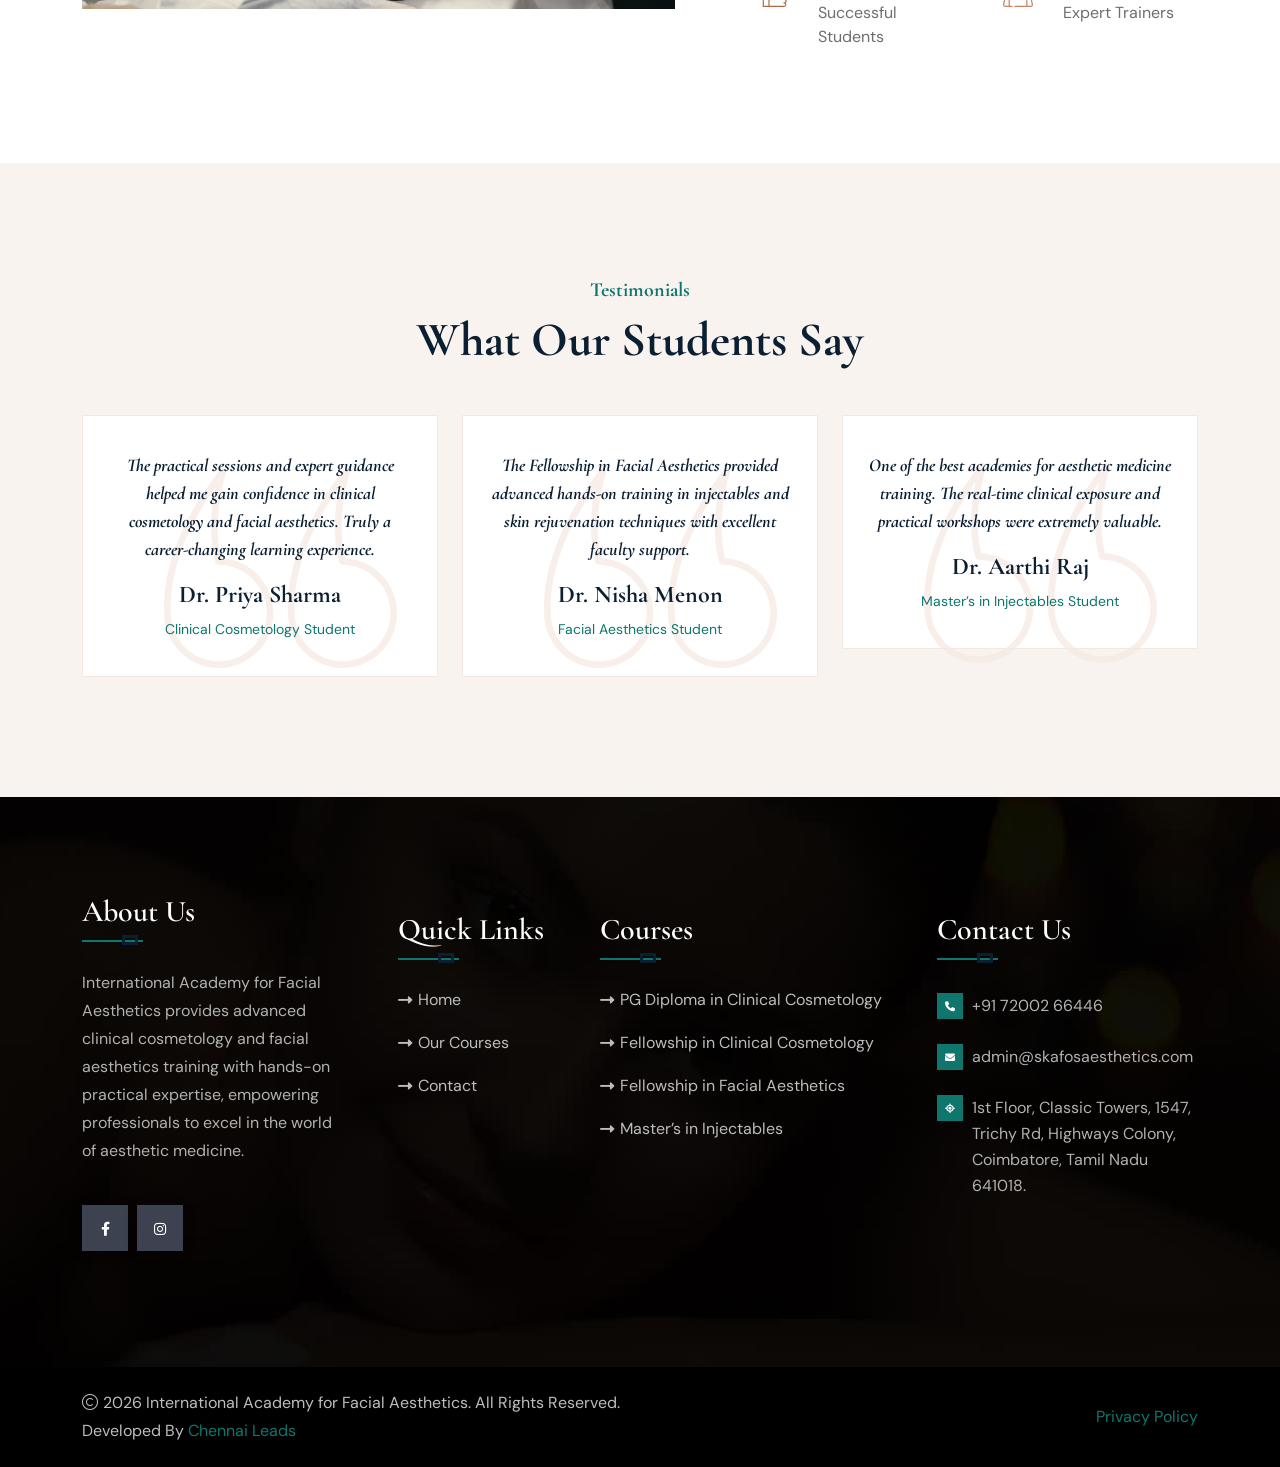
==== commit f5943258: "Update index.html" ====
--- a/index.html
+++ b/index.html
@@ -838,84 +838,7 @@
 
                     </div>
 
-                    <!-- COUNTER -->
-                    <div class="about-counter">
-
-                        <!-- COUNTER 1 -->
-                        <div class="th-counterup">
-
-                            <div class="inner">
-
-                                <div class="icon">
-                                    <img src="assets/img/icon/counter_2_1.svg" alt="">
-                                </div>
-
-                                <div class="content">
-
-                                    <h3 class="counter">
-                                        <span class="odometer" data-count="10+">00</span>+
-                                    </h3>
-
-                                    <p class="counter-card_text">
-                                        Years of Excellence
-                                    </p>
-
-                                </div>
-
-                            </div>
-
-                        </div>
-
-                        <!-- COUNTER 2 -->
-                        <div class="th-counterup">
-
-                            <div class="inner">
-
-                                <div class="icon">
-                                    <img src="assets/img/icon/man.svg" alt="">
-                                </div>
-
-                                <div class="content">
-
-                                    <h3 class="counter">
-                                        <span class="odometer" data-count="20">00</span>
-                                    </h3>
-
-                                    <p class="counter-card_text">
-                                        Expert Faculty Members
-                                    </p>
-
-                                </div>
-
-                            </div>
-
-                        </div>
-   <!-- COUNTER 2 -->
-                        <div class="th-counterup">
-
-                            <div class="inner">
-
-                                <div class="icon">
-                                    <img src="assets/img/icon/counter_3_4.svg" alt="">
-                                </div>
-
-                                <div class="content">
-
-                                    <h3 class="counter">
-                                        <span class="odometer" data-count="2500">00</span>
-                                    </h3>
-
-                                    <p class="counter-card_text">
-                                        Successful Students
-                                    </p>
-
-                                </div>
-
-                            </div>
-
-                        </div>
-                    </div>
-
+                 
                     <!-- BUTTON & PROFILE -->
                     <div class="btn-group mt-45">
 
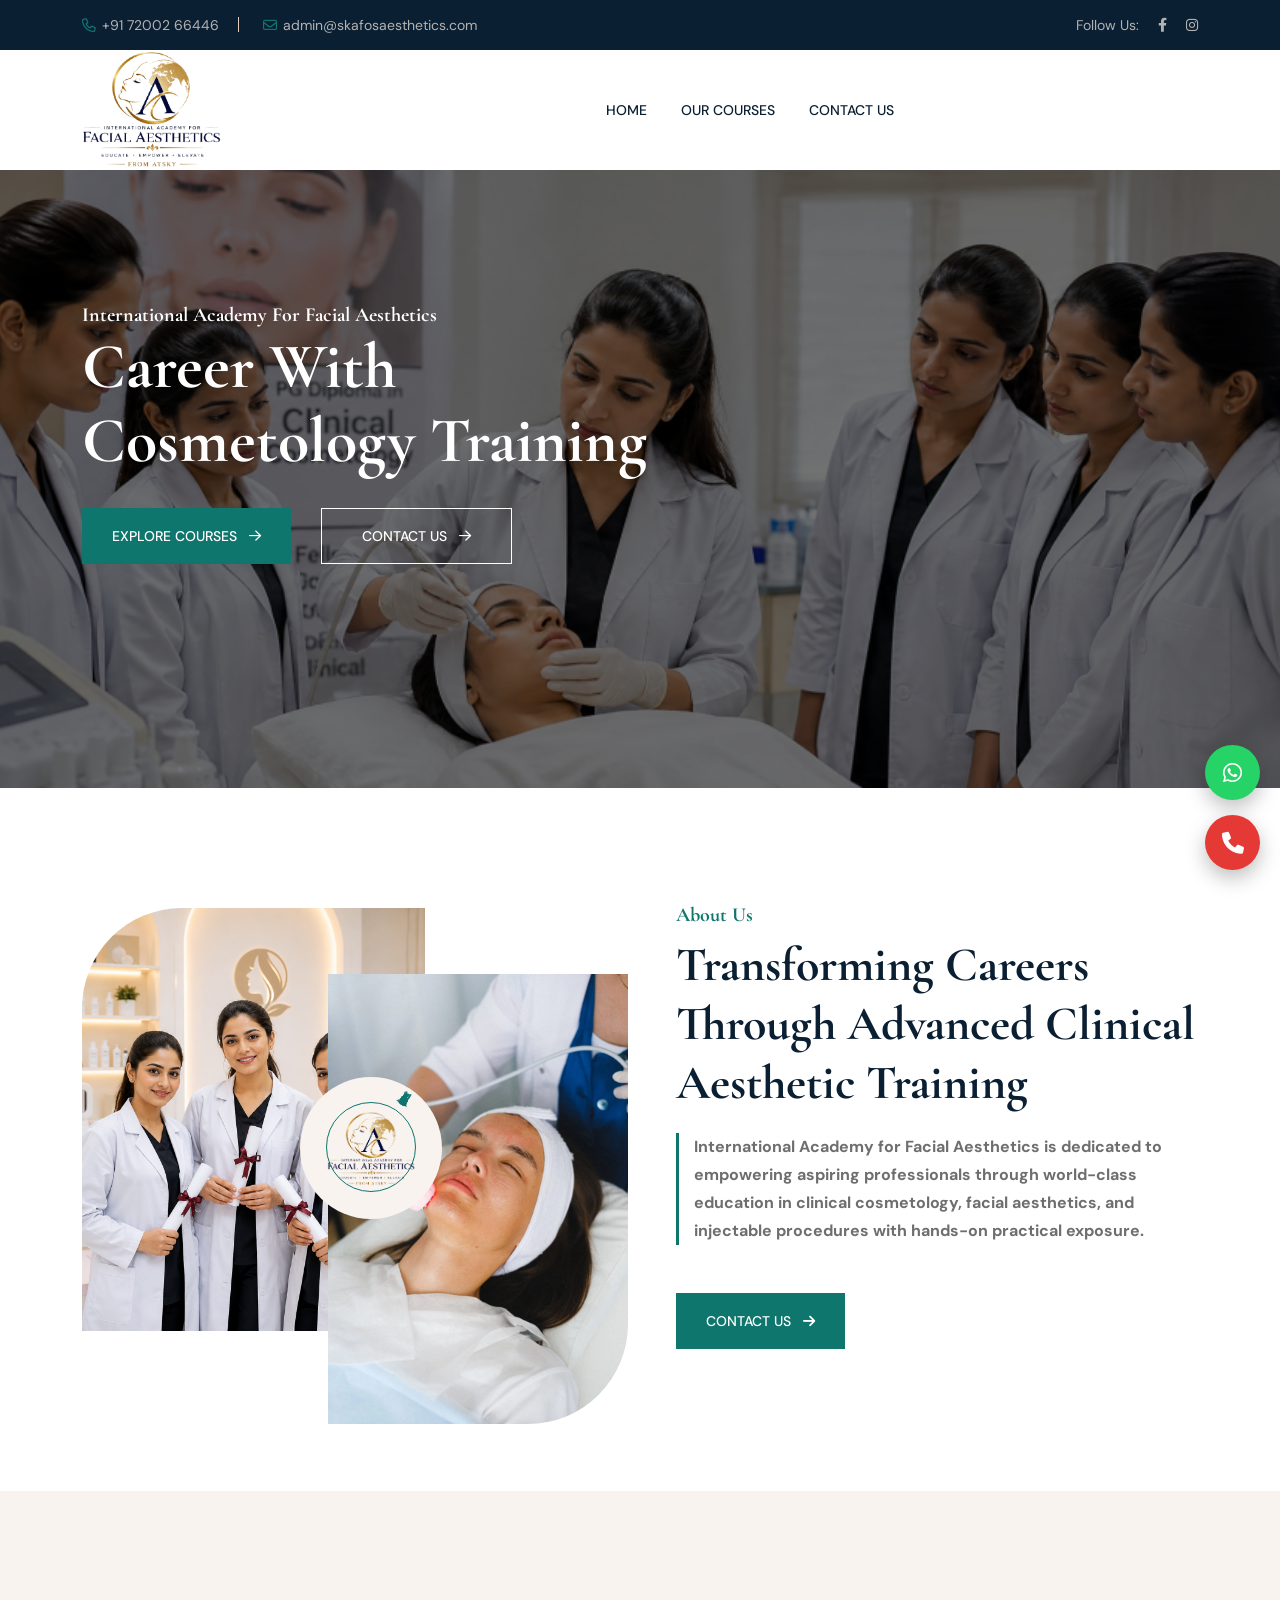
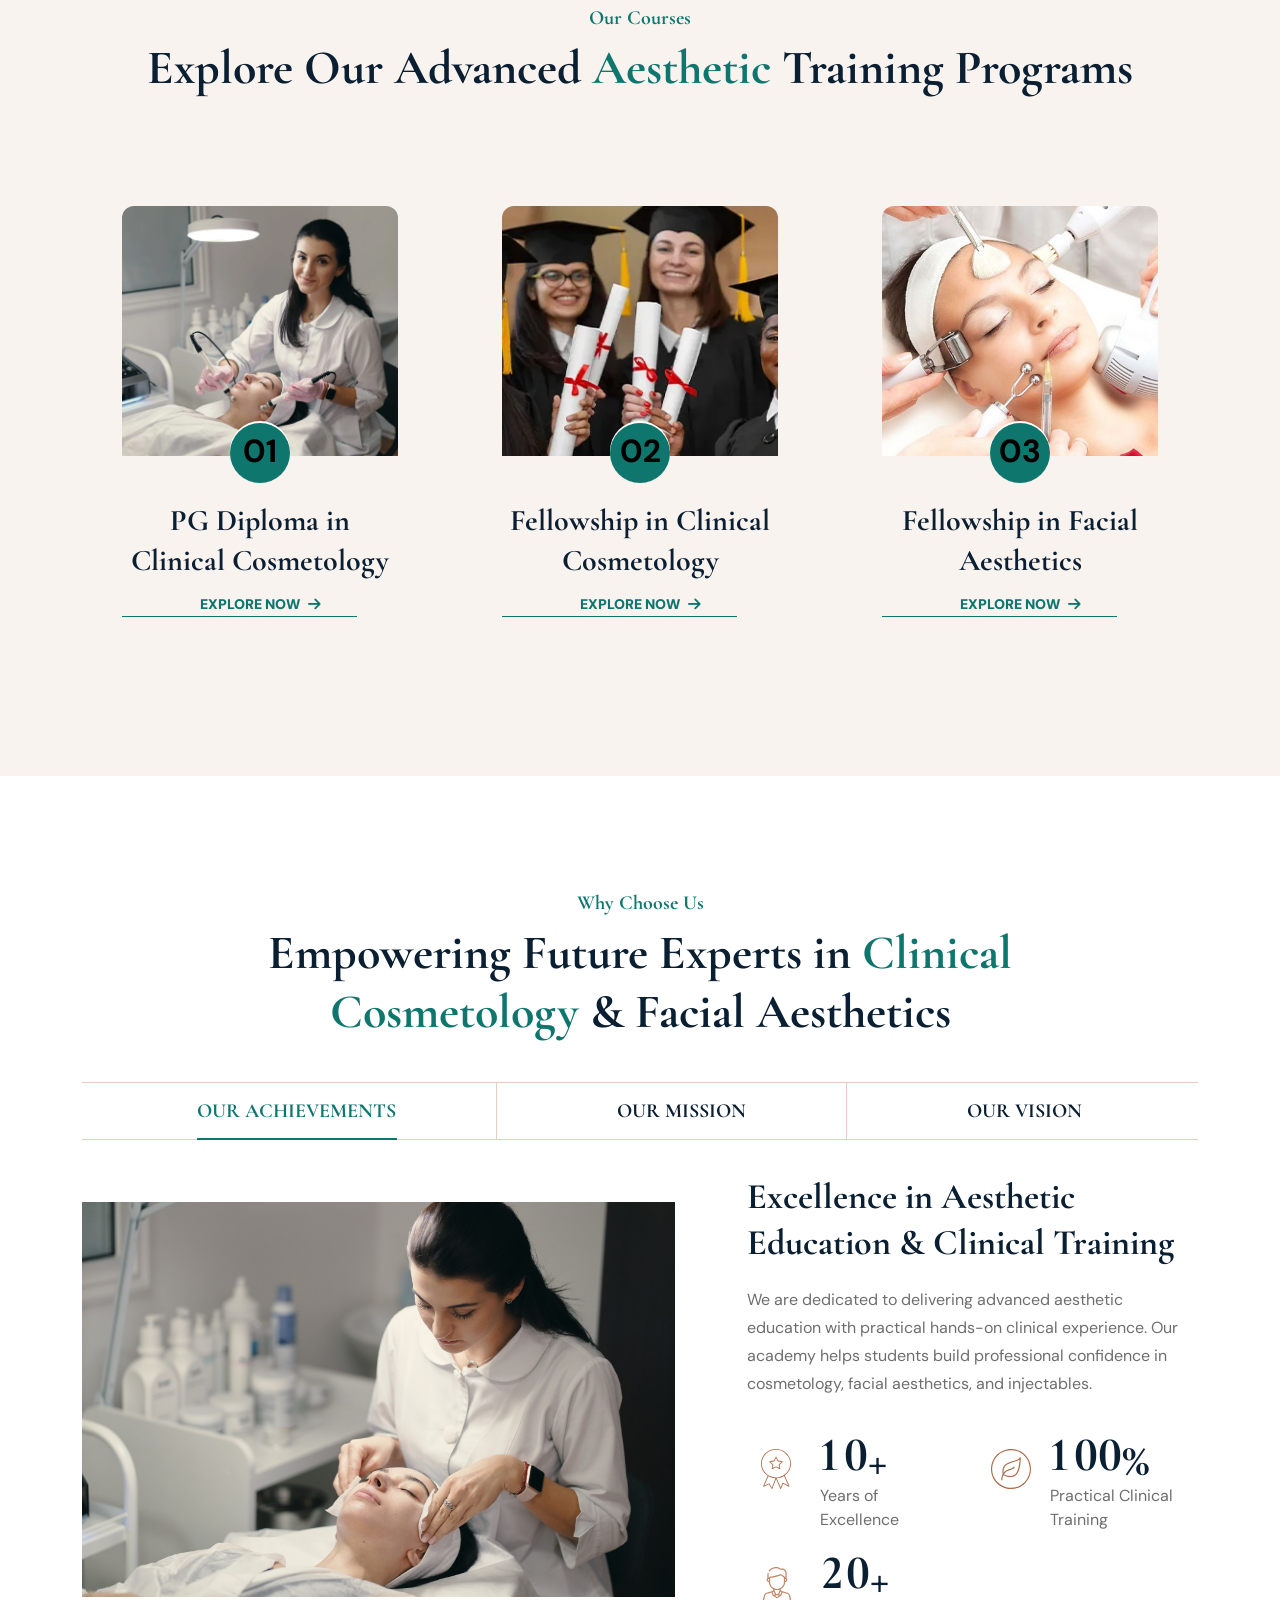
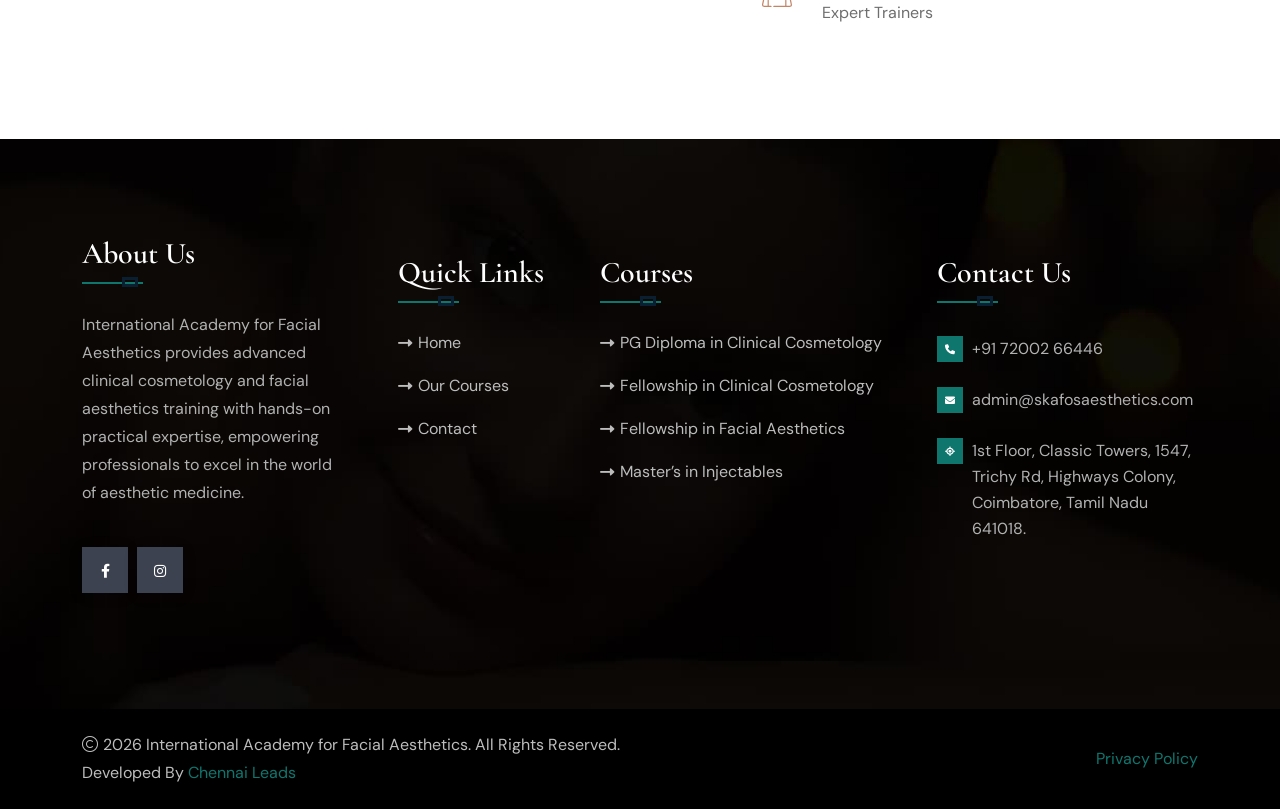
==== commit bcff276b: "Update index.html" ====
--- a/index.html
+++ b/index.html
@@ -838,7 +838,8 @@
 
                     </div>
 
-                 
+                
+
                     <!-- BUTTON & PROFILE -->
                     <div class="btn-group mt-45">
 
@@ -1194,7 +1195,7 @@
 
                                 </div>
 
-                                <div class="th-counterup style3 wow fadeInUp">
+                                <!-- <div class="th-counterup style3 wow fadeInUp">
 
                                     <div class="inner">
 
@@ -1217,7 +1218,7 @@
 
                                     </div>
 
-                                </div>
+                                </div> -->
 
                                 <div class="th-counterup style3 wow fadeInUp">
 
@@ -1441,198 +1442,7 @@
 
 
 
-<div class="overflow-hidden bg-smoke space">
-
-    <div class="container">
-
-        <!-- SECTION TITLE -->
-        <div class="row">
-
-            <div class="title-area text-center mb-25">
-
-                <span class="sub-title style2">
-                    Testimonials
-                </span>
-
-
-                <h2 class="sec-title">
-                    What Our Students Say
-                </h2>
-
-            </div>
-
-        </div>
-
-        <!-- TESTIMONIAL SLIDER -->
-        <div class="row slider-shadow th-carousel"
-             data-slide-show="3"
-             data-lg-slide-show="2"
-             data-sm-slide-show="1"
-             data-xs-slide-show="1">
-
-            <!-- TESTIMONIAL 1 -->
-            <div class="col-md-6 col-lg-4">
-
-                <div class="testi-grid style3 wow fadeInUp">
-
-                  
-
-                    <h3 class="box-title">
-                        The practical sessions and expert guidance helped me gain 
-                        confidence in clinical cosmetology and facial aesthetics. 
-                        Truly a career-changing learning experience.
-                    </h3>
-
-                    <div class="testi-grid_profile">
-
-                        <div class="media-body">
-                            <h5 class="testi-grid_name">
-                                Dr. Priya Sharma
-                            </h5>
-
-                            <p class="testi-grid_desig">
-                                Clinical Cosmetology Student
-                            </p>
-                        </div>
-
-                    </div>
-
-                    <div class="testi-quote">
-                        <img src="assets/img/shape/quote_2.png" alt="">
-                    </div>
-
-                    <div class="testi-shape1">
-                        <img src="assets/img/shape/leaf_2.svg" alt="">
-                    </div>
-
-                  
-
-                </div>
-
-            </div>
-
-            <!-- TESTIMONIAL 2 -->
-            <div class="col-md-6 col-lg-4">
-
-                <div class="testi-grid style3 wow fadeInDown">
-
-                  
-
-                    <h3 class="box-title">
-                        The Fellowship in Facial Aesthetics provided advanced 
-                        hands-on training in injectables and skin rejuvenation 
-                        techniques with excellent faculty support.
-                    </h3>
-
-                    <div class="testi-grid_profile">
-
-                        <div class="media-body">
-                            <h5 class="testi-grid_name">
-                                Dr. Nisha Menon
-                            </h5>
-
-                            <p class="testi-grid_desig">
-                                Facial Aesthetics Student
-                            </p>
-                        </div>
-
-                    </div>
-
-                    <div class="testi-quote">
-                        <img src="assets/img/shape/quote_2.png" alt="">
-                    </div>
-
-                   
-
-                 
-
-                </div>
-
-            </div>
-
-            <!-- TESTIMONIAL 3 -->
-            <div class="col-md-6 col-lg-4">
-
-                <div class="testi-grid style3 wow fadeInUp">
-
-                    
-                    <h3 class="box-title">
-                        One of the best academies for aesthetic medicine training. 
-                        The real-time clinical exposure and practical workshops 
-                        were extremely valuable.
-                    </h3>
-
-                    <div class="testi-grid_profile">
-
-                        <div class="media-body">
-                            <h5 class="testi-grid_name">
-                                Dr. Aarthi Raj
-                            </h5>
-
-                            <p class="testi-grid_desig">
-                                Master’s in Injectables Student
-                            </p>
-                        </div>
-
-                    </div>
-
-                    <div class="testi-quote">
-                        <img src="assets/img/shape/quote_2.png" alt="">
-                    </div>
-
-
-                  
-
-                </div>
-
-            </div>
-
-            <!-- TESTIMONIAL 4 -->
-            <!-- <div class="col-md-6 col-lg-4">
-
-                <div class="testi-grid style3 wow fadeInDown">
-
-                   
-
-                    <h3 class="box-title">
-                        The academy combines modern aesthetic education with 
-                        practical expertise, helping students build successful 
-                        careers in cosmetology and facial aesthetics.
-                    </h3>
-
-                    <div class="testi-grid_profile">
-
-                        <div class="media-body">
-                            <h5 class="testi-grid_name">
-                                Dr. Kavya S
-                            </h5>
-
-                            <p class="testi-grid_desig">
-                                Aesthetic Medicine Student
-                            </p>
-                        </div>
-
-                    </div>
-
-                    <div class="testi-quote">
-                        <img src="assets/img/shape/quote_2.png" alt="">
-                    </div>
-
-                   
-
-                </div>
-
-            </div> -->
-
-        </div>
-
-    </div>
-
-  
-
-   
-
-</div>
+
   
 
 
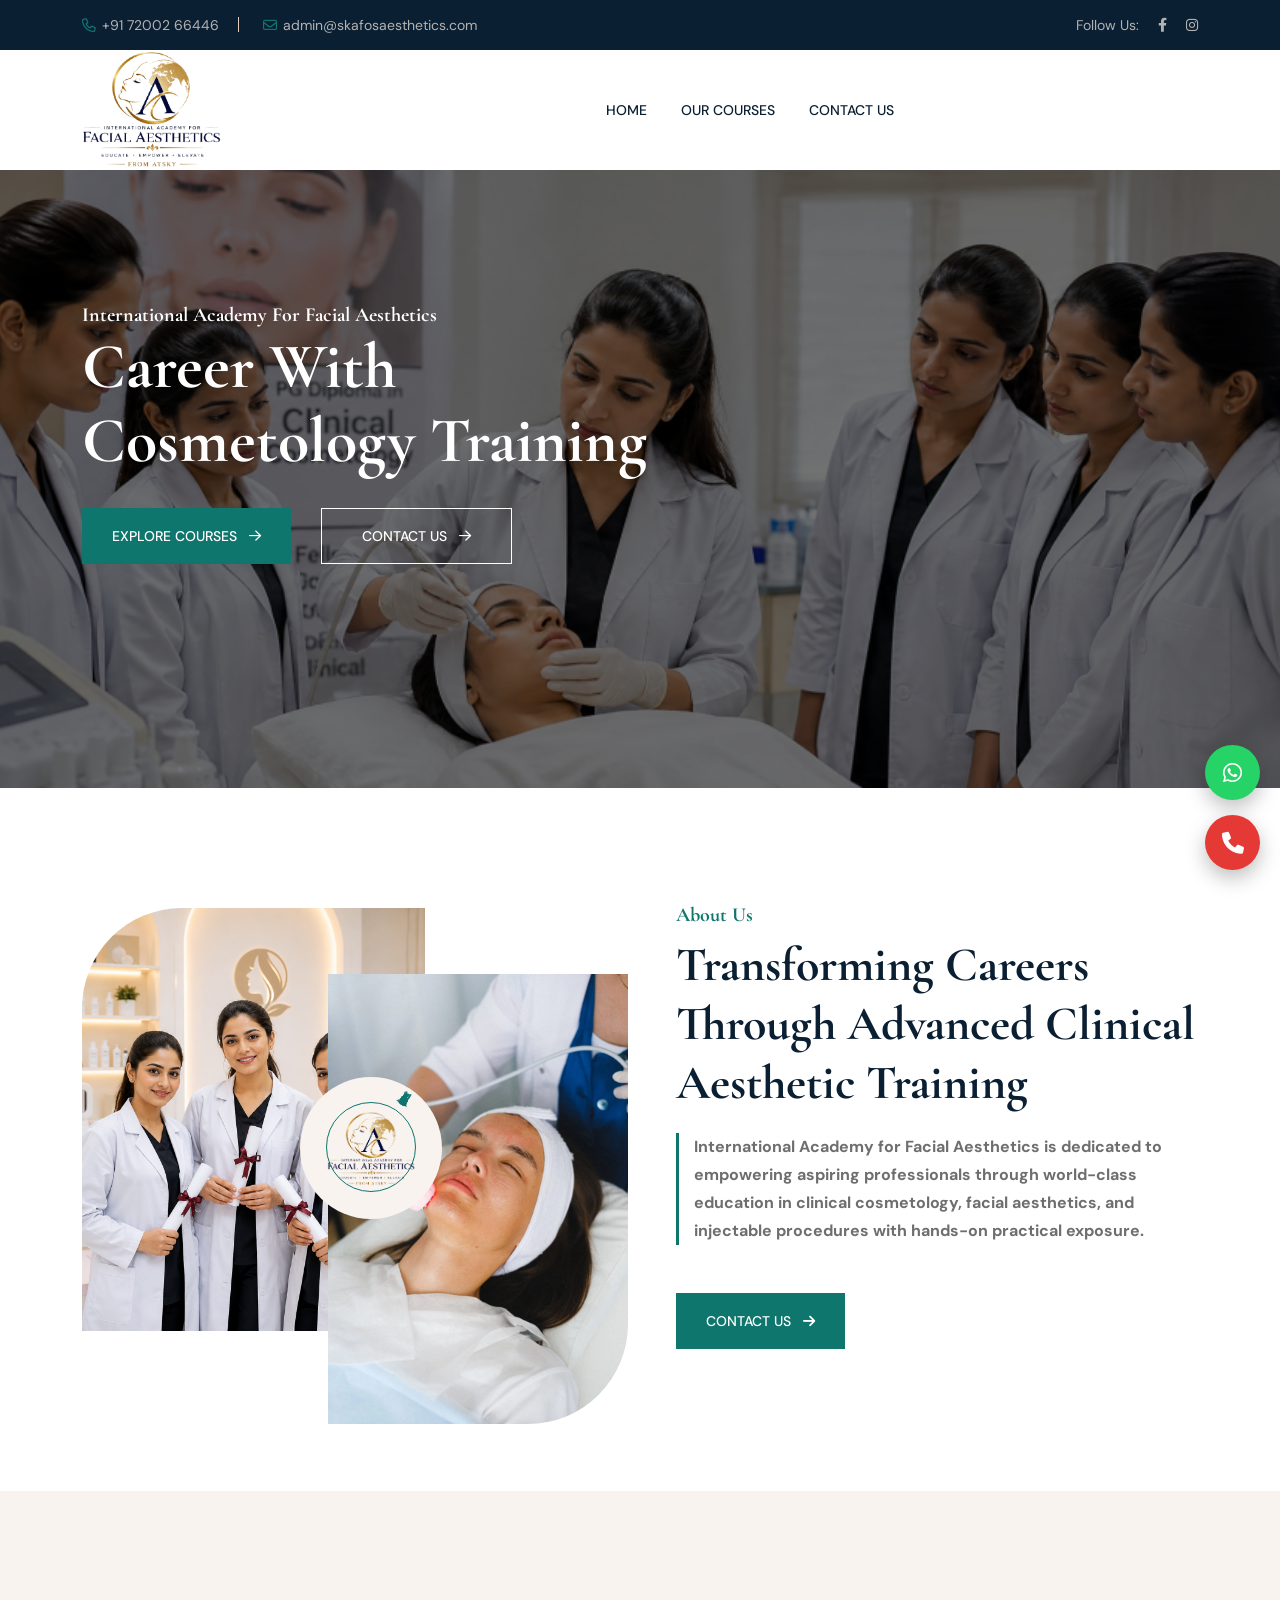
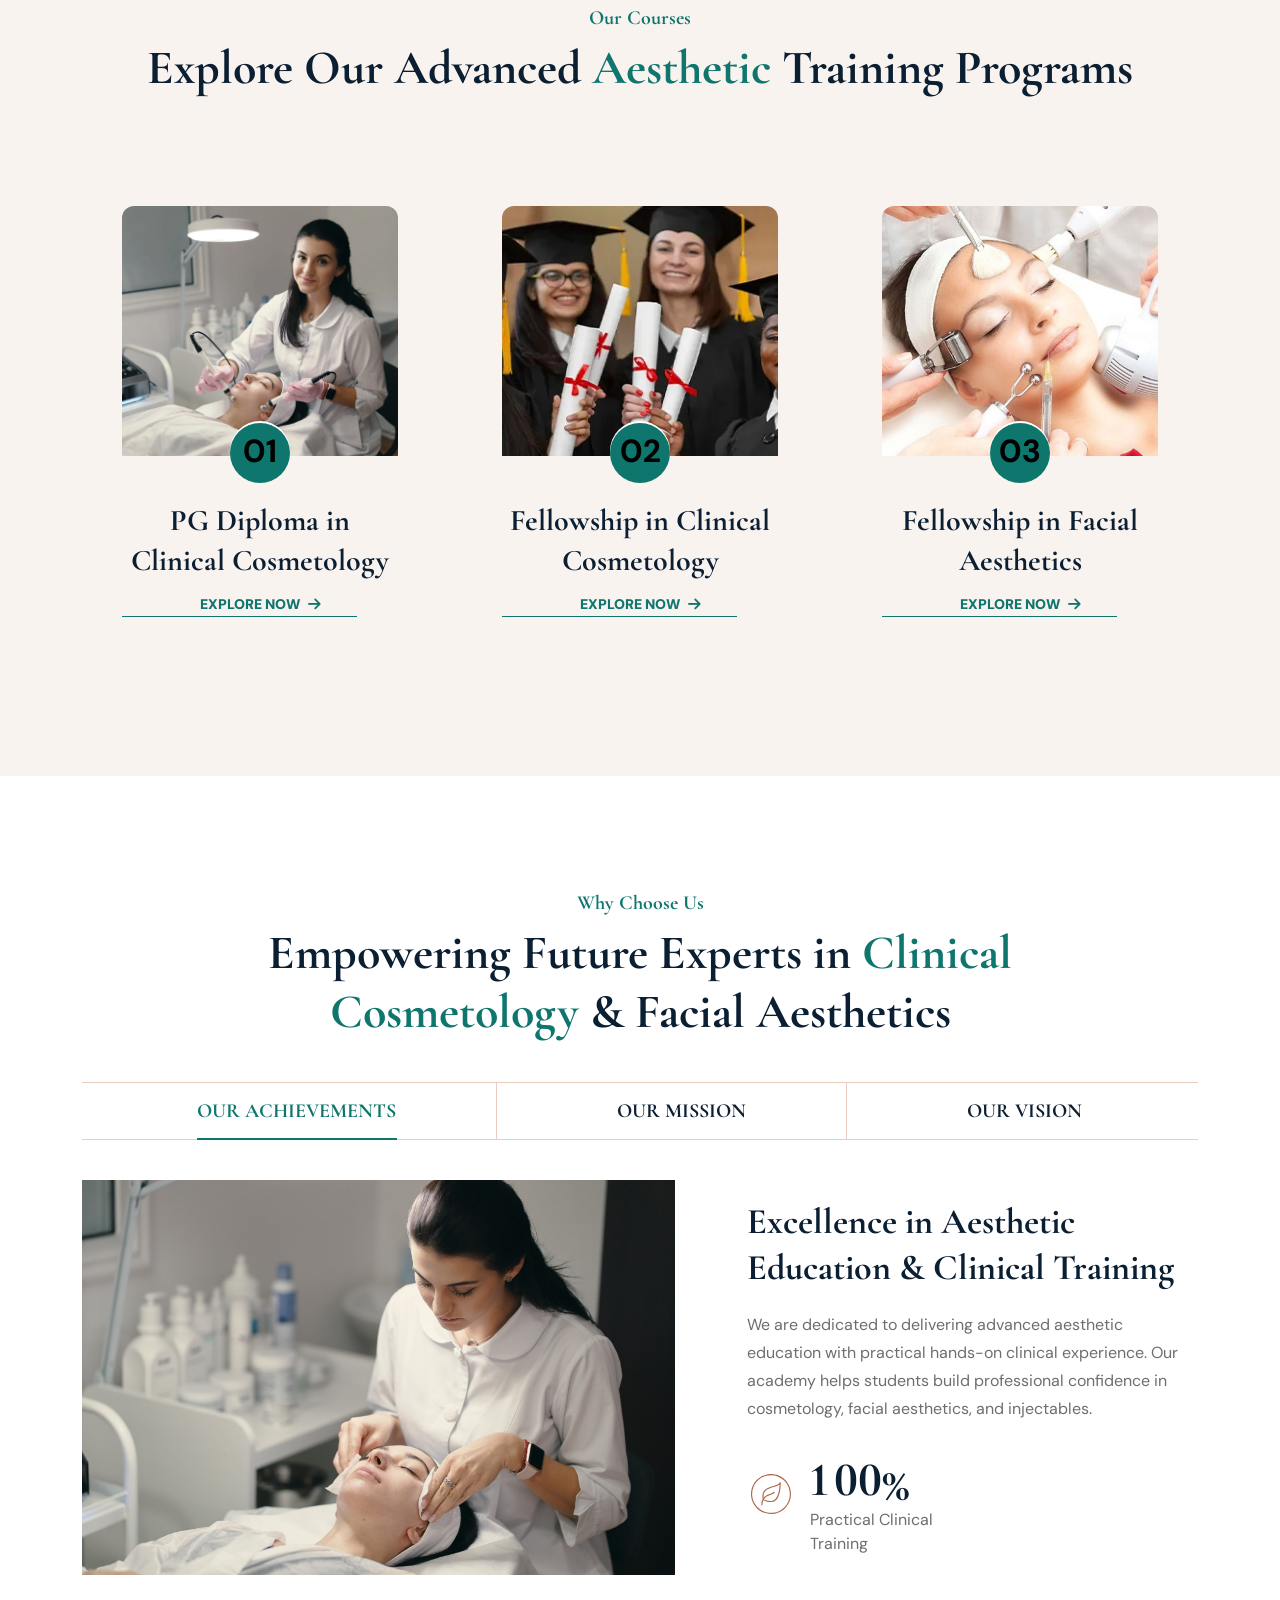
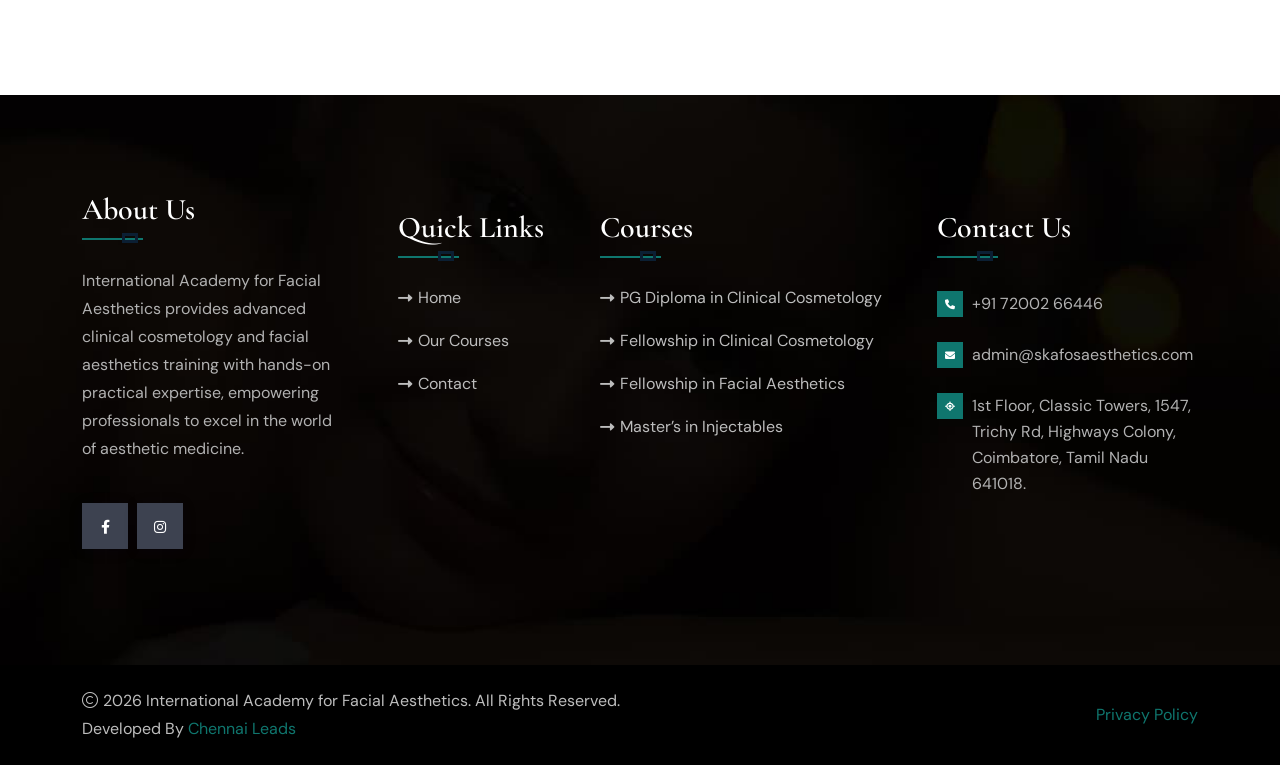
==== commit 0e499946: "Update index.html" ====
--- a/index.html
+++ b/index.html
@@ -1147,29 +1147,7 @@
                             <!-- COUNTERS -->
                             <div class="counter-content style2">
 
-                                <div class="th-counterup style3 wow fadeInUp">
-
-                                    <div class="inner">
-
-                                        <div class="icon">
-                                            <img src="assets/img/icon/counter_3_1.svg" alt="">
-                                        </div>
-
-                                        <div class="content">
-                                            <h3 class="counter">
-                                                <span class="odometer" data-count="10">00</span>
-                                                <span class="counter-number">+</span>
-                                            </h3>
-
-                                            <p class="counter-card_text">
-                                                Years of Excellence
-                                            </p>
-                                        </div>
-
-                                    </div>
-
-                                </div>
-
+                             
                                 <div class="th-counterup style3 wow fadeInUp">
 
                                     <div class="inner">
@@ -1220,30 +1198,6 @@
 
                                 </div> -->
 
-                                <div class="th-counterup style3 wow fadeInUp">
-
-                                    <div class="inner">
-
-                                        <div class="icon">
-                                            <img src="assets/img/icon/counter_3_4.svg" alt="">
-                                        </div>
-
-                                        <div class="content">
-
-                                            <h3 class="counter">
-                                                <span class="odometer" data-count="20">00</span>
-                                                <span class="counter-number">+</span>
-                                            </h3>
-
-                                            <p class="counter-card_text">
-                                                Expert Trainers
-                                            </p>
-
-                                        </div>
-
-                                    </div>
-
-                                </div>
 
                             </div>
 
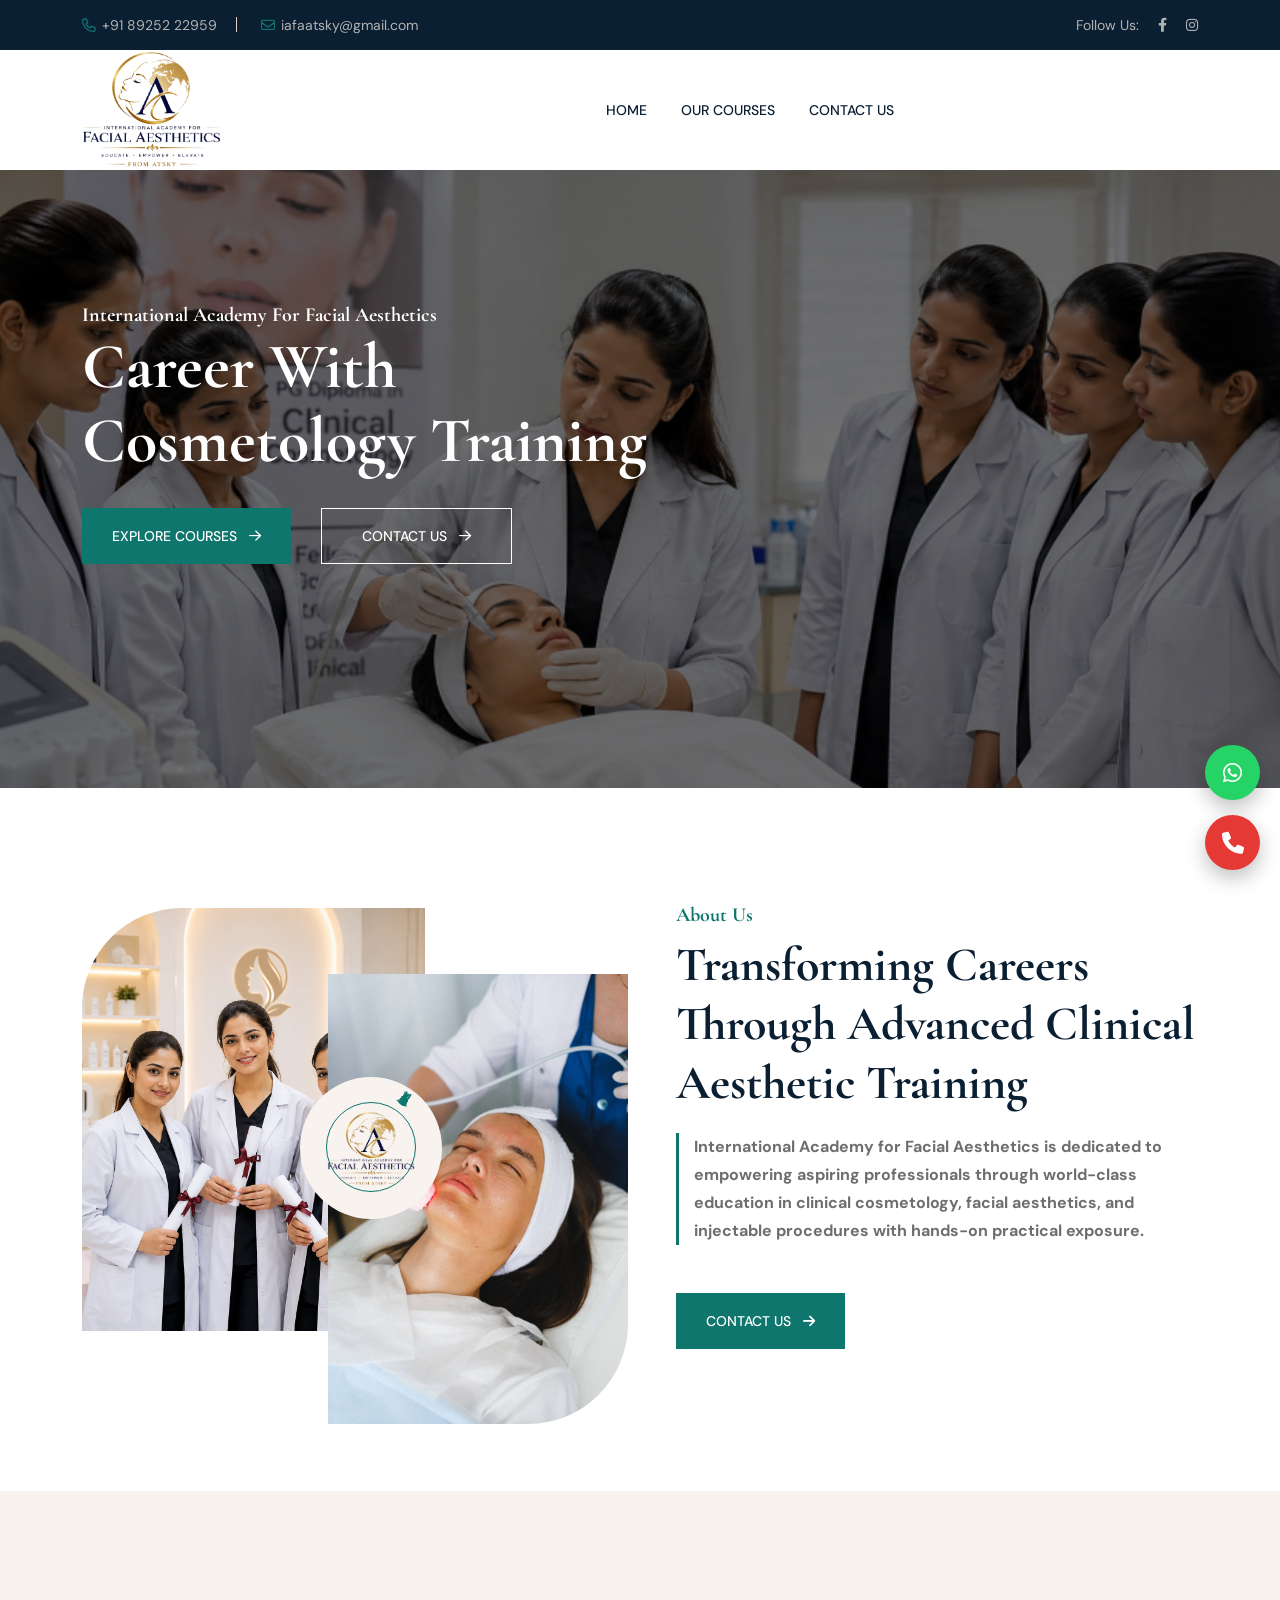
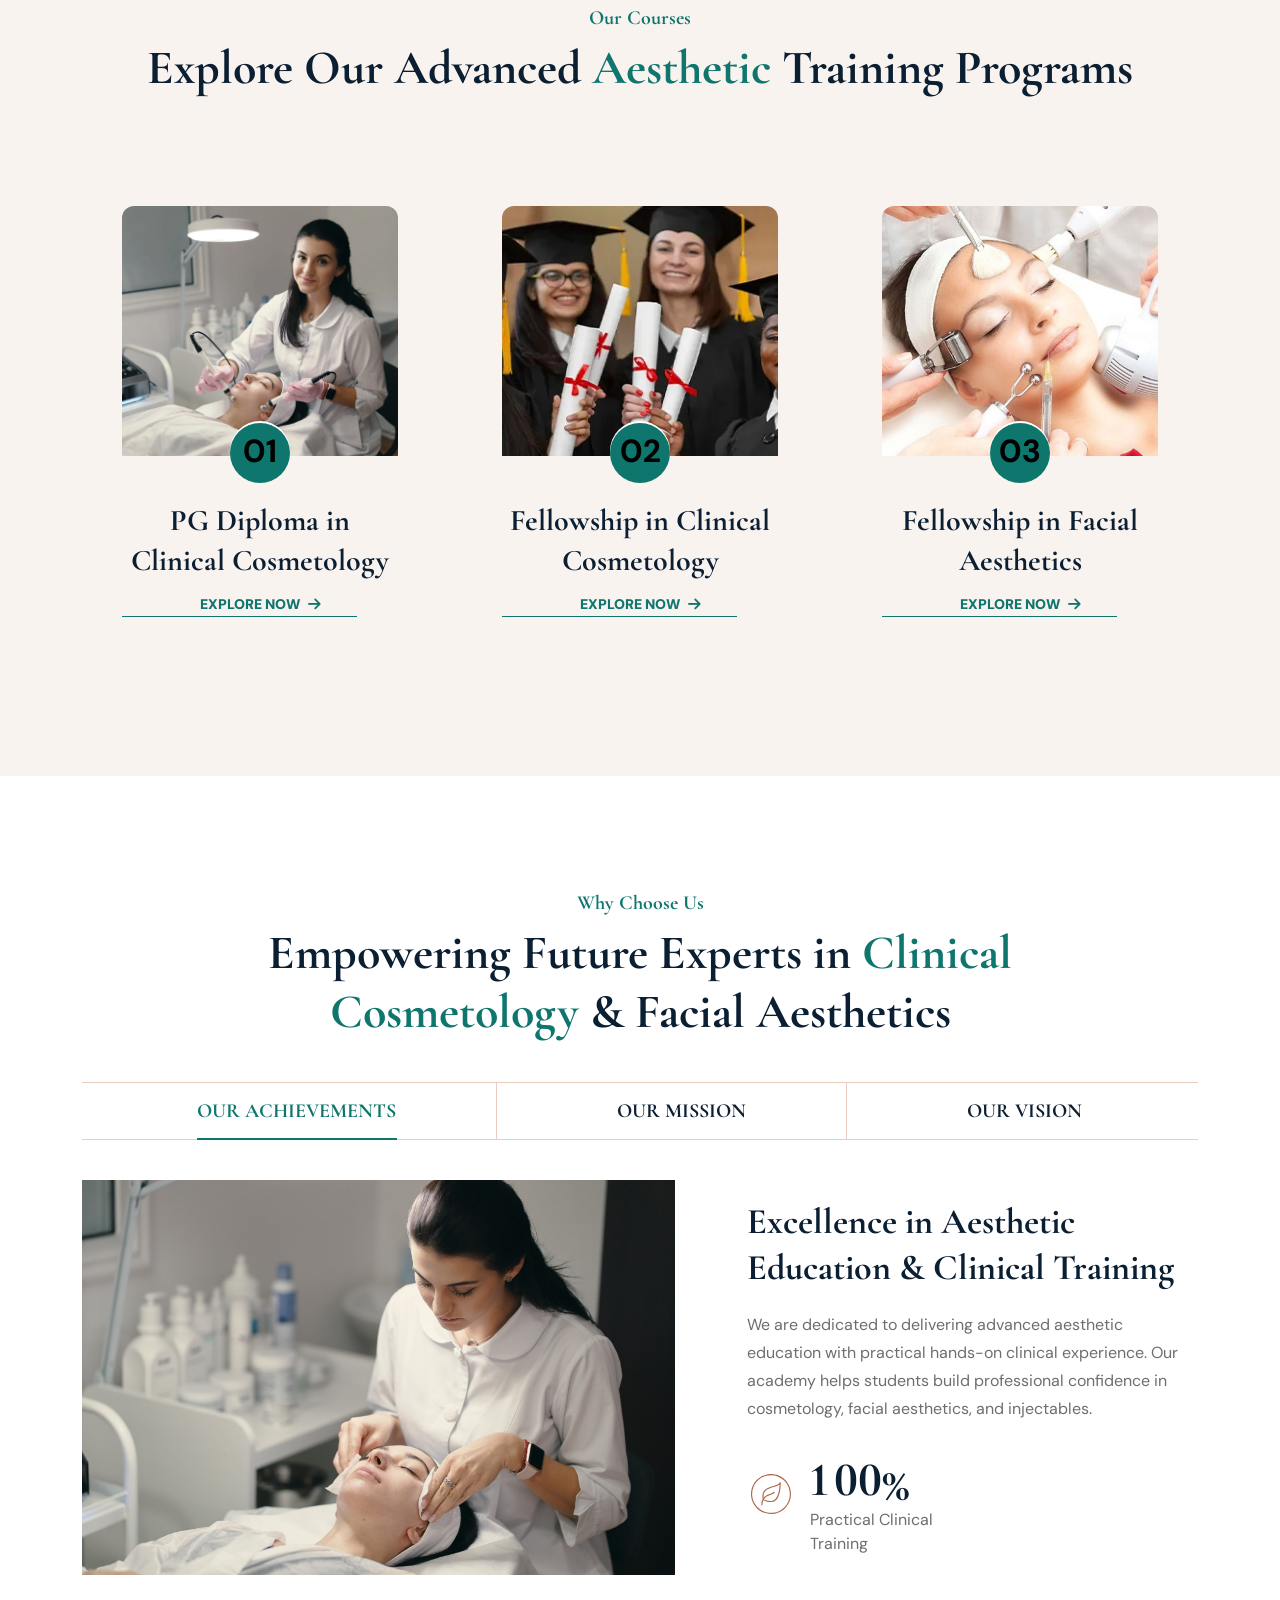
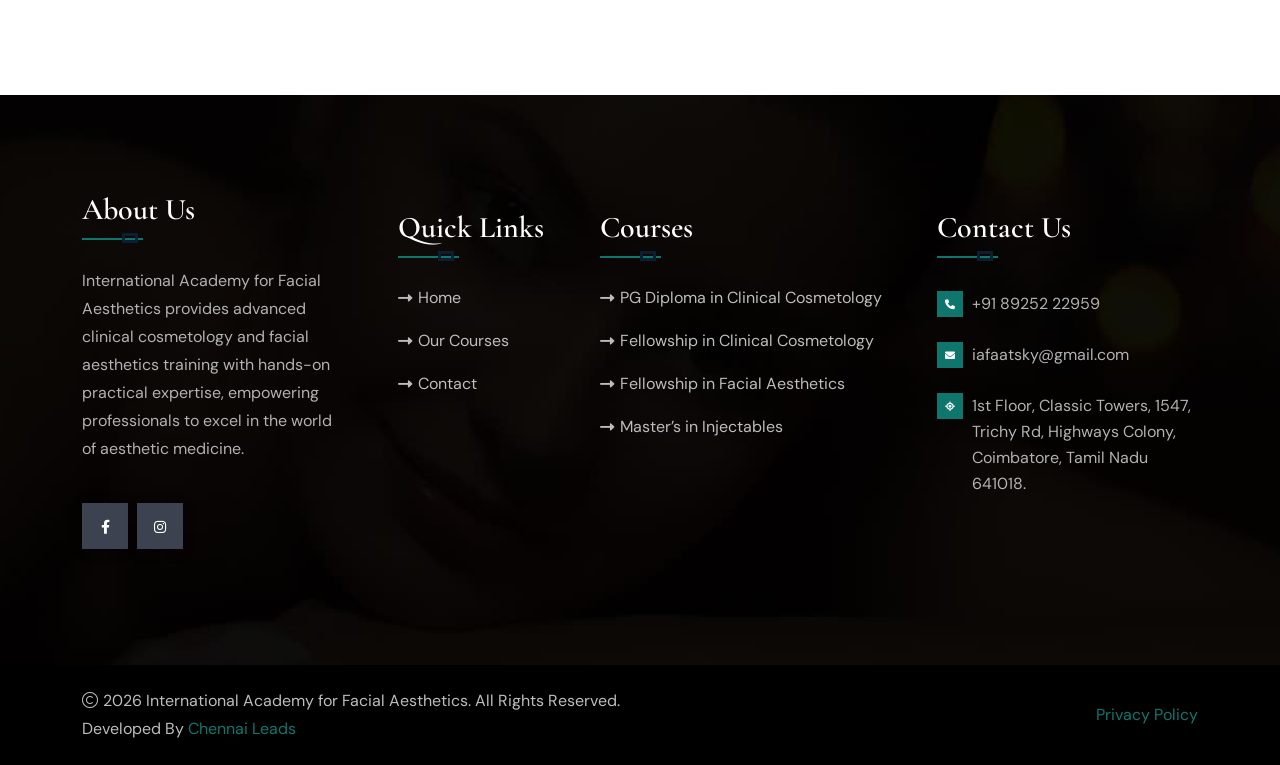
==== commit 097a13ce: "Update index.html" ====
--- a/index.html
+++ b/index.html
@@ -240,12 +240,12 @@
  <div class="floating-contact">
 
   <!-- WhatsApp -->
-  <a href="https://wa.me/917200266446" target="_blank" class="contact-btn whatsapp">
+  <a href="https://wa.me/918925222959" target="_blank" class="contact-btn whatsapp">
     <i class="fab fa-whatsapp"></i>
   </a>
 
   <!-- Call -->
-  <a href="tel:+917200266446" class="contact-btn call">
+  <a href="tel:+918925222959" class="contact-btn call">
     <i class="fas fa-phone"></i>
   </a>
 
@@ -284,11 +284,11 @@
                   <ul>
                   <li>
                     <i class="far fa-phone"></i
-                    ><a href="tel:+917200266446">+91 72002 66446</a>
+                    ><a href="tel:+918925222959">+91 89252 22959</a>
                   </li>
                   <li>
                     <i class="far fa-envelope"></i
-                    ><a href="mailto:admin@skafosaesthetics.com">admin@skafosaesthetics.com</a>
+                    ><a href="mailto:iafaatsky@gmail.com">iafaatsky@gmail.com</a>
                   </li>
                   <!-- <li>
                     <i class="fa-light fa-clock"></i>Mon - Sat: 8 AM - 15 PM
@@ -300,10 +300,10 @@
             <div class="col-auto">
               <div class="social-links">
                 <span class="social-title">Follow Us:</span>
-                <a href="https://www.facebook.com/"
+                <a href="https://www.facebook.com/" target="_blank"
                   ><i class="fab fa-facebook-f"></i
                 ></a>
-                <a href="https://www.instagram.com/"
+                <a href="https://www.instagram.com/skafosaesthetics/" target="_blank"
                   ><i class="fab fa-instagram"></i
                 ></a>
                
@@ -339,7 +339,7 @@
                 </button>
               </div>
             <div class="col-auto d-none d-xl-block">
-                <div class="header-button">
+                <!-- <div class="header-button">
                  
                  
                  
@@ -348,7 +348,7 @@
                       class="fa-regular fa-arrow-right ms-2"
                     ></i
                   ></a>
-                </div>
+                </div> -->
               </div>
             </div>
           </div>
@@ -1147,7 +1147,29 @@
                             <!-- COUNTERS -->
                             <div class="counter-content style2">
 
-                             
+                                <!-- <div class="th-counterup style3 wow fadeInUp">
+
+                                    <div class="inner">
+
+                                        <div class="icon">
+                                            <img src="assets/img/icon/counter_3_1.svg" alt="">
+                                        </div>
+
+                                        <div class="content">
+                                            <h3 class="counter">
+                                                <span class="odometer" data-count="10">00</span>
+                                                <span class="counter-number">+</span>
+                                            </h3>
+
+                                            <p class="counter-card_text">
+                                                Years of Excellence
+                                            </p>
+                                        </div>
+
+                                    </div>
+
+                                </div> -->
+
                                 <div class="th-counterup style3 wow fadeInUp">
 
                                     <div class="inner">
@@ -1198,6 +1220,30 @@
 
                                 </div> -->
 
+                                <!-- <div class="th-counterup style3 wow fadeInUp">
+
+                                    <div class="inner">
+
+                                        <div class="icon">
+                                            <img src="assets/img/icon/counter_3_4.svg" alt="">
+                                        </div>
+
+                                        <div class="content">
+
+                                            <h3 class="counter">
+                                                <span class="odometer" data-count="20">00</span>
+                                                <span class="counter-number">+</span>
+                                            </h3>
+
+                                            <p class="counter-card_text">
+                                                Expert Trainers
+                                            </p>
+
+                                        </div>
+
+                                    </div>
+
+                                </div> -->
 
                             </div>
 
@@ -1421,11 +1467,11 @@
                   </p>
                  
                   <div class="th-social footer-social mt-40">
-                    <a href="https://www.facebook.com/"
+                    <a href="https://www.facebook.com/"target="_blank"
                       ><i class="fab fa-facebook-f"></i
                     ></a>
-                    <a href="https://www.twitter.com/"
-                      ><i class="fab fa-instagram"></i
+                    <a href="https://www.instagram.com/skafosaesthetics/"
+                     target="_blank"><i class="fab fa-instagram"></i
                     ></a>
                    
                   </div>
@@ -1465,14 +1511,14 @@
                 <div class="th-widget-about">
                     <p class="footer-info">
                       <i class="fa-sharp fa-solid fa-phone"></i
-                      ><a class="text-inherit" href="tel:+917200266446"
-                        >+91 72002 66446</a
+                      ><a class="text-inherit" href="tel:+918925222959"
+                        >+91 89252 22959</a
                       >
                     </p>
                     <p class="footer-info">
                       <i class="fas fa-envelope"></i
-                      ><a class="text-inherit" href="mailto:admin@skafosaesthetics.com"
-                        >admin@skafosaesthetics.com</a
+                      ><a class="text-inherit" href="mailto:iafaatsky@gmail.com"
+                        >iafaatsky@gmail.com</a
                       >
                     </p>
                      <p class="footer-info">
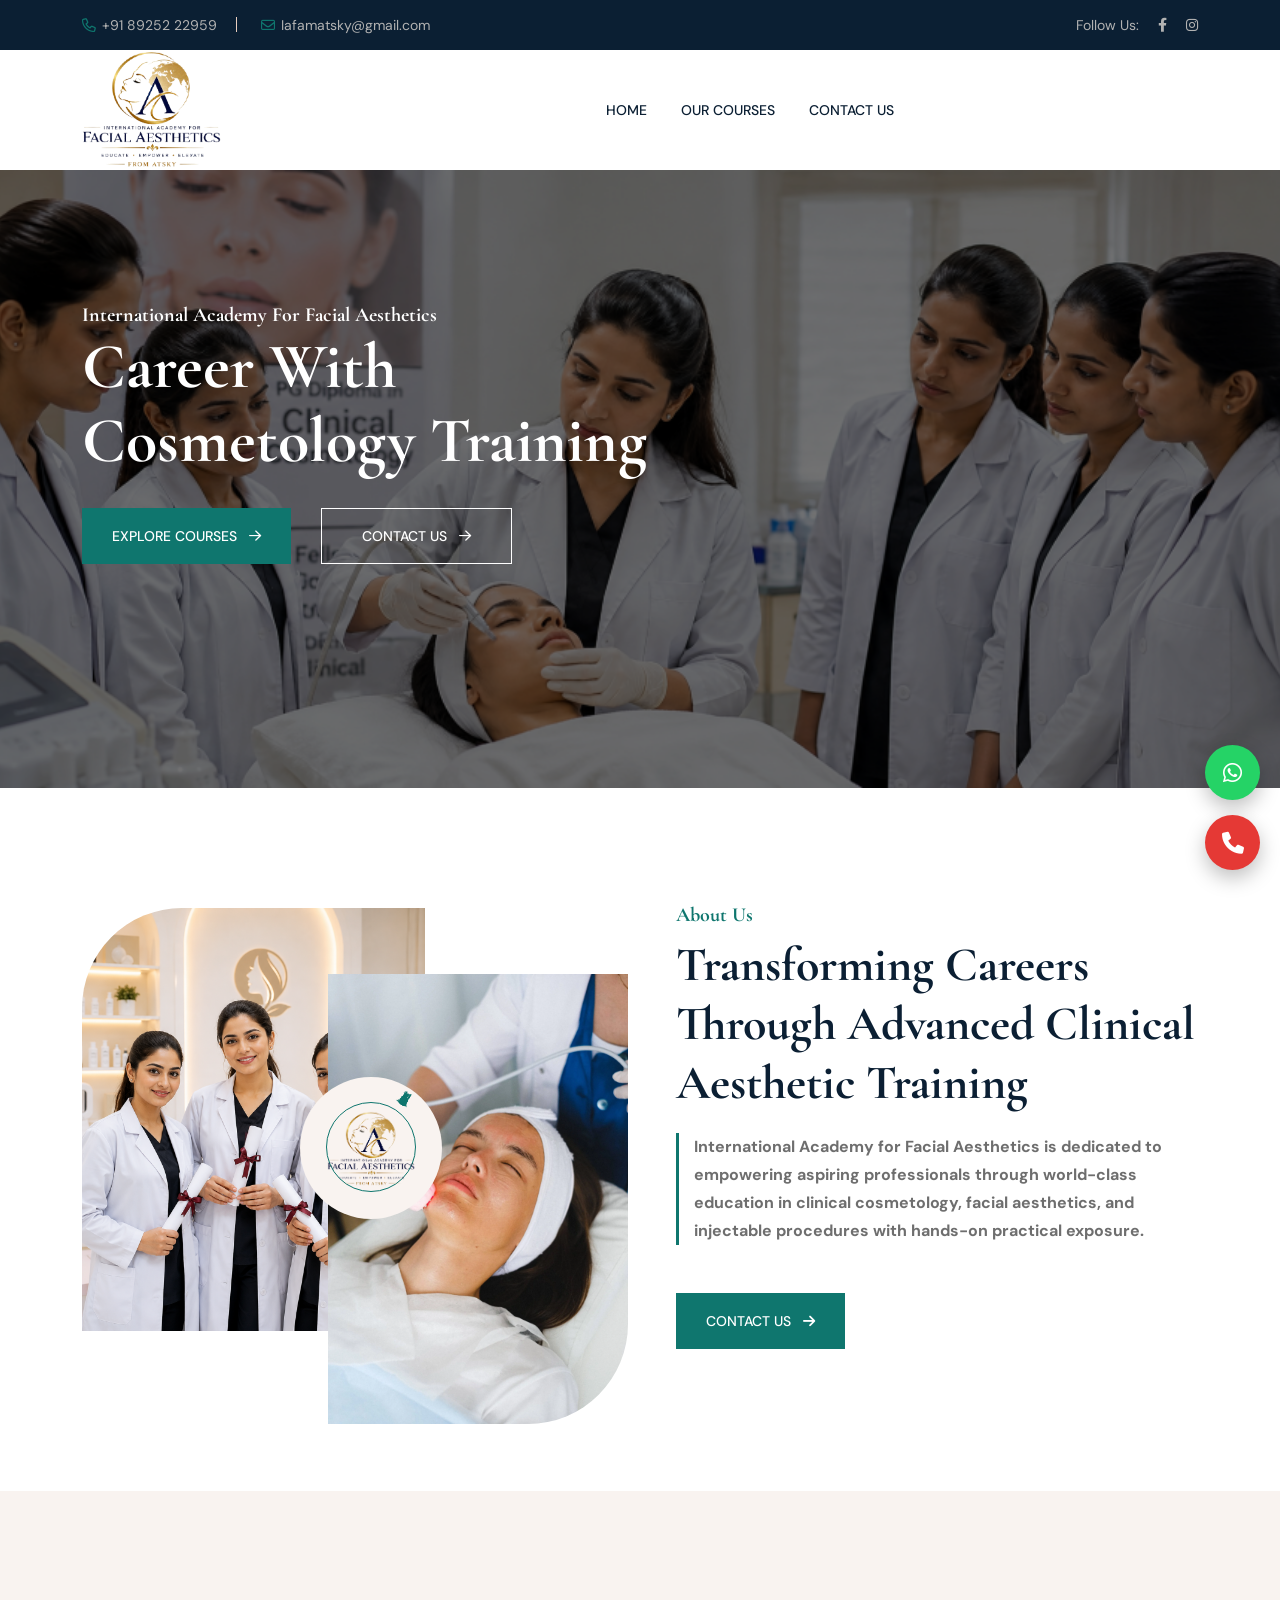
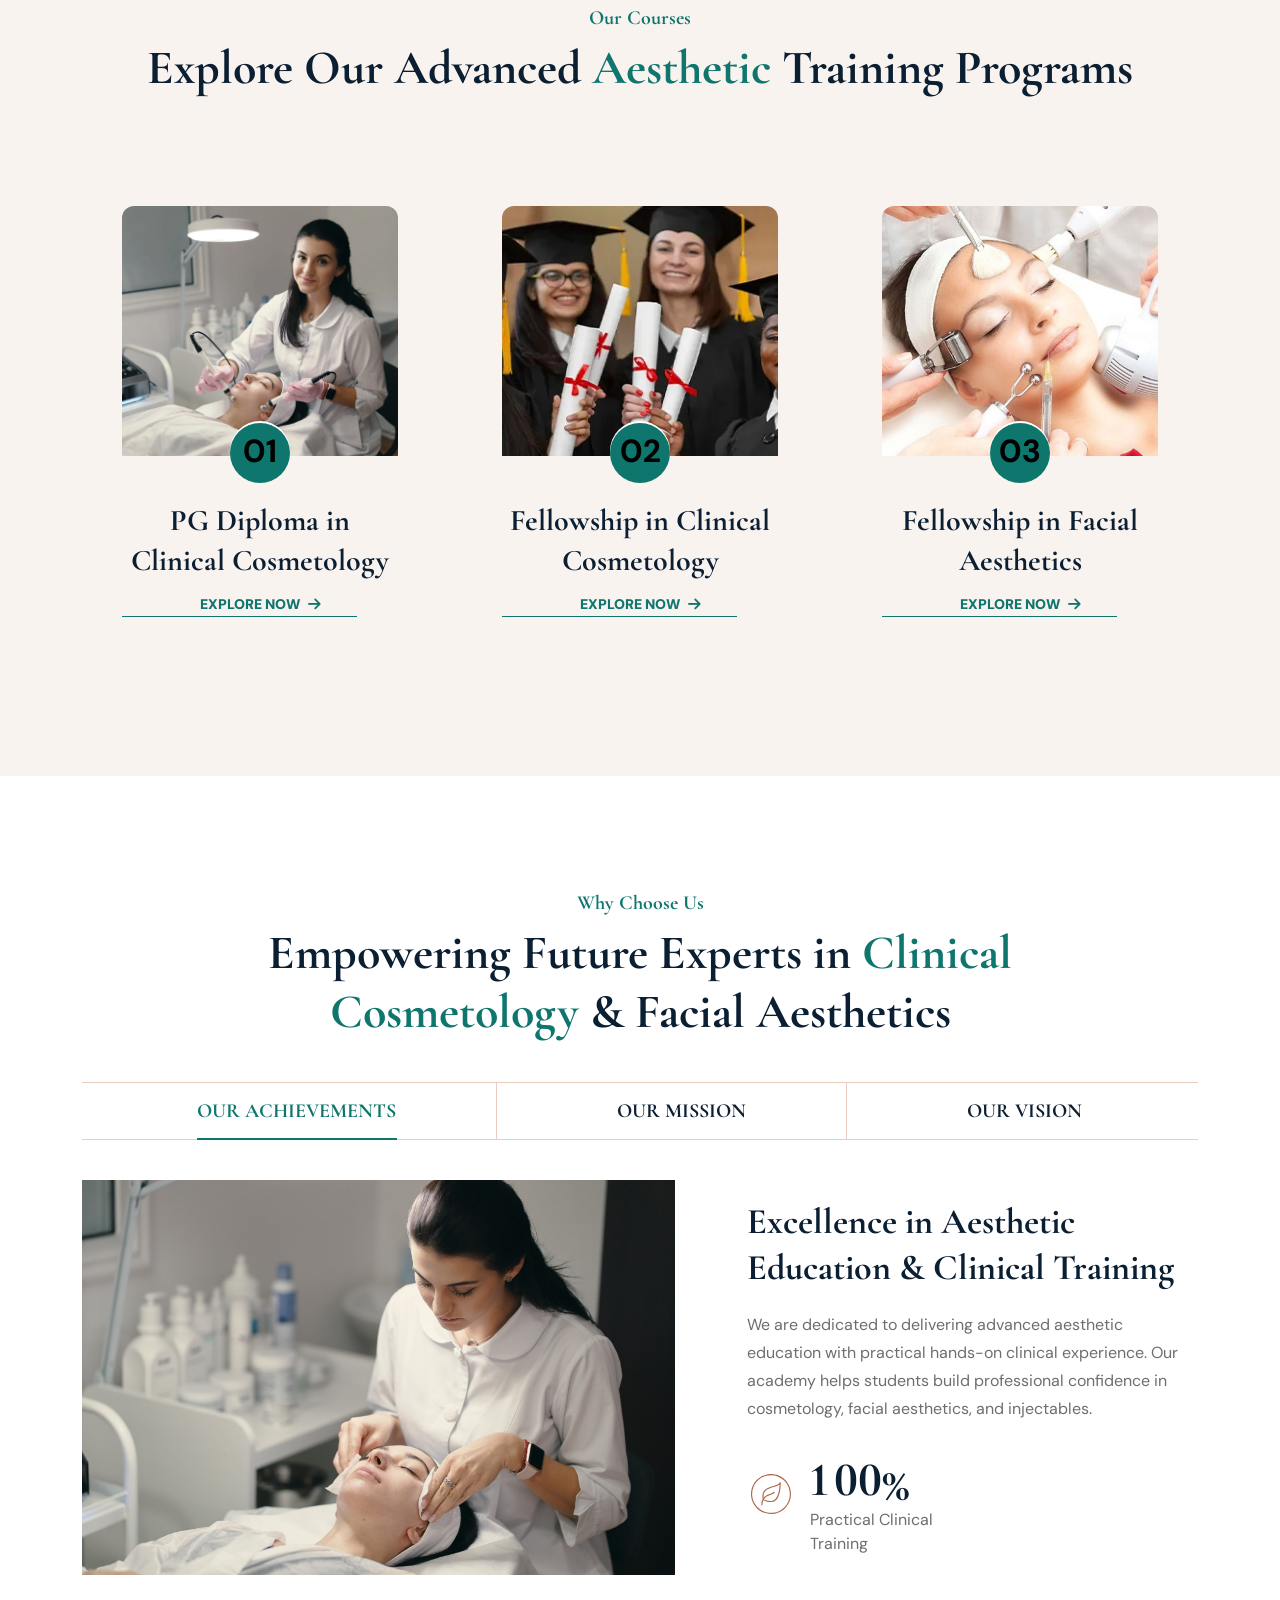
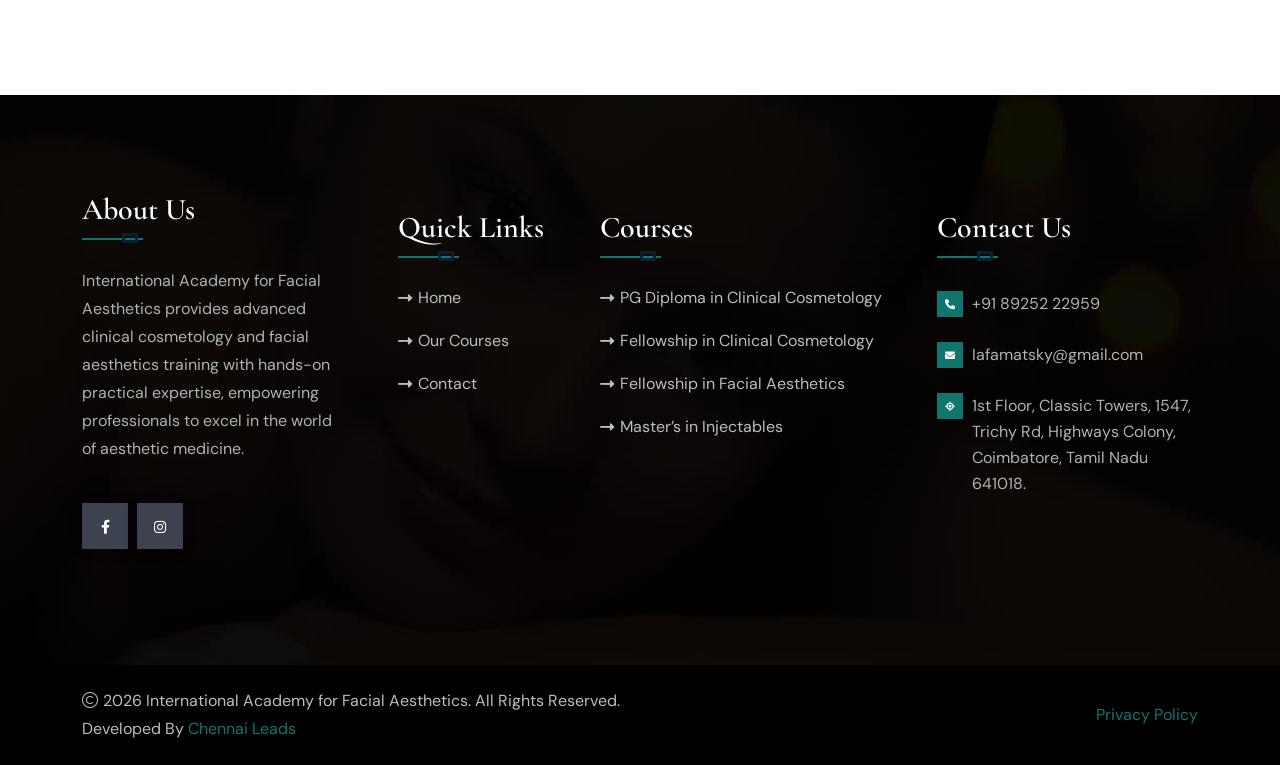
==== commit f08dc3ea: "Update index.html" ====
--- a/index.html
+++ b/index.html
@@ -288,7 +288,7 @@
                   </li>
                   <li>
                     <i class="far fa-envelope"></i
-                    ><a href="mailto:iafaatsky@gmail.com">iafaatsky@gmail.com</a>
+                    ><a href="mailto:Iafamatsky@gmail.com">Iafamatsky@gmail.com</a>
                   </li>
                   <!-- <li>
                     <i class="fa-light fa-clock"></i>Mon - Sat: 8 AM - 15 PM
@@ -1517,8 +1517,8 @@
                     </p>
                     <p class="footer-info">
                       <i class="fas fa-envelope"></i
-                      ><a class="text-inherit" href="mailto:iafaatsky@gmail.com"
-                        >iafaatsky@gmail.com</a
+                      ><a class="text-inherit" href="mailto:Iafamatsky@gmail.com"
+                        >Iafamatsky@gmail.com</a
                       >
                     </p>
                      <p class="footer-info">
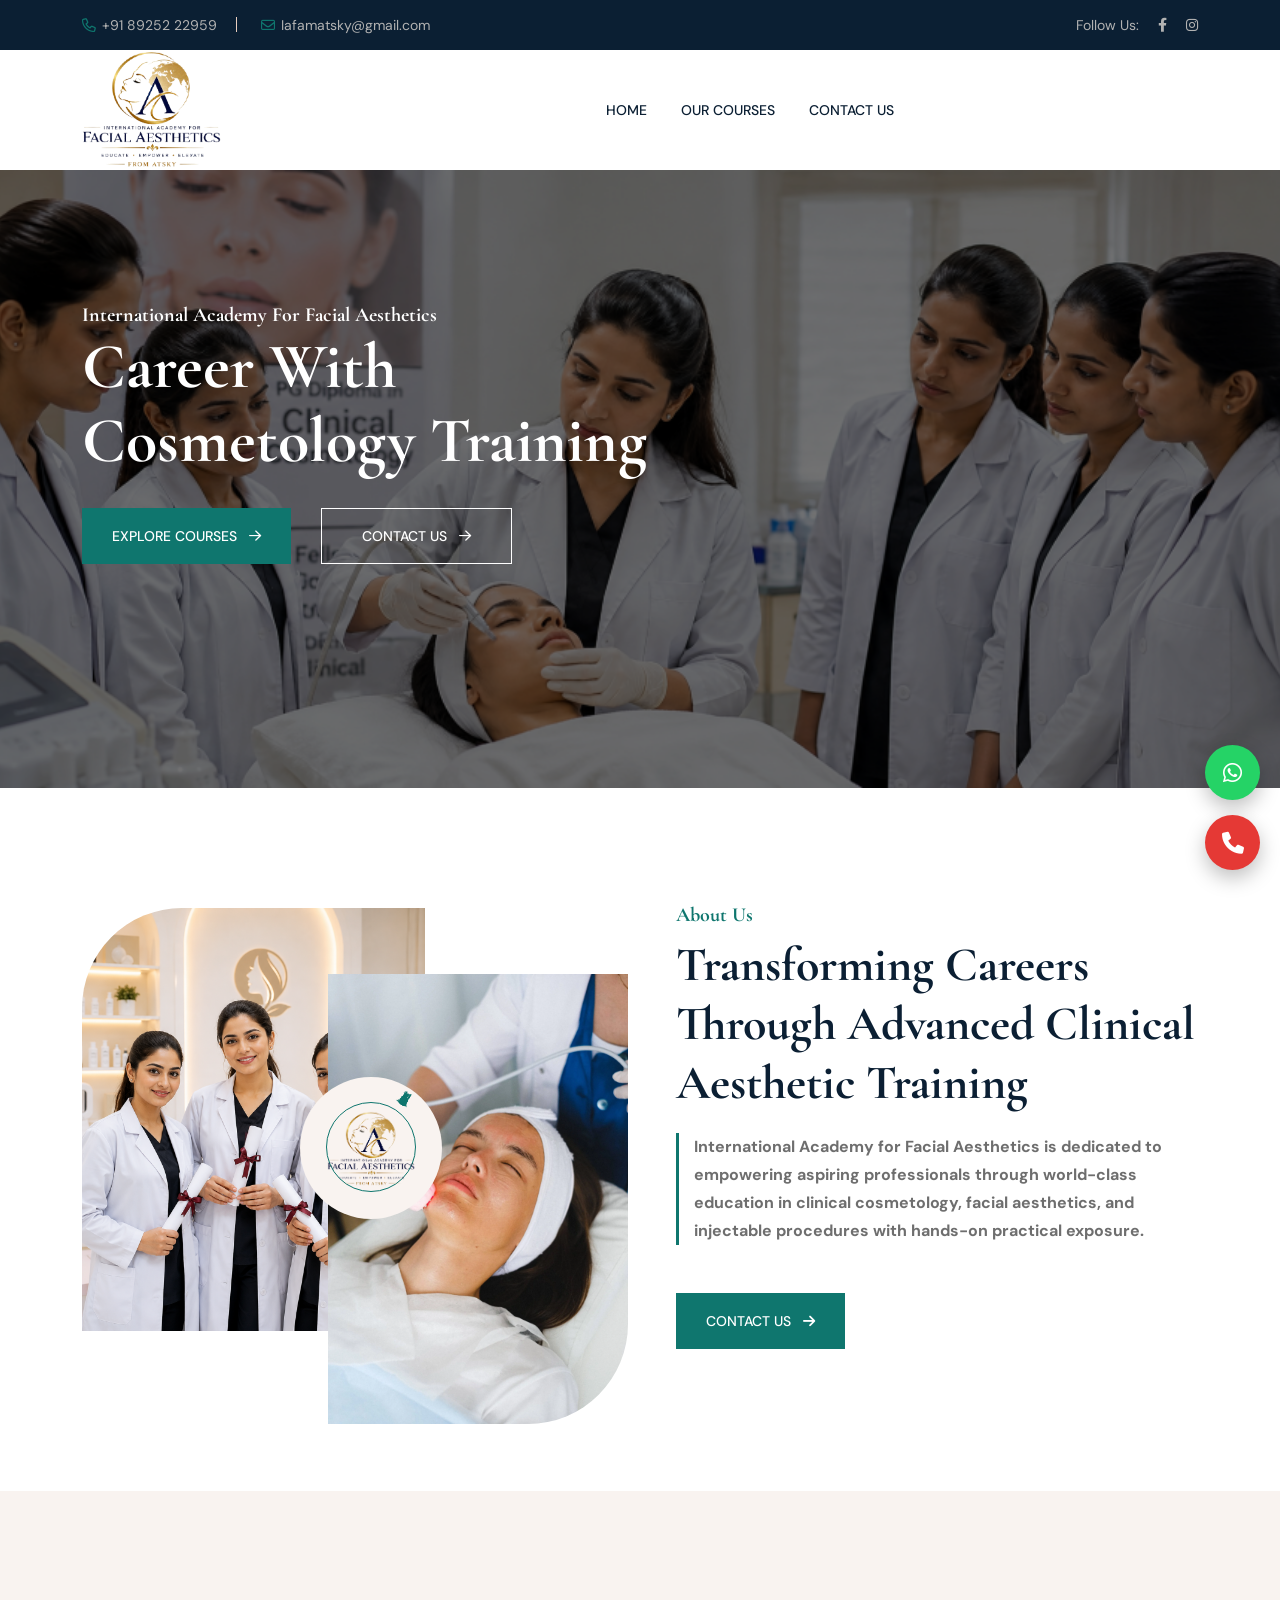
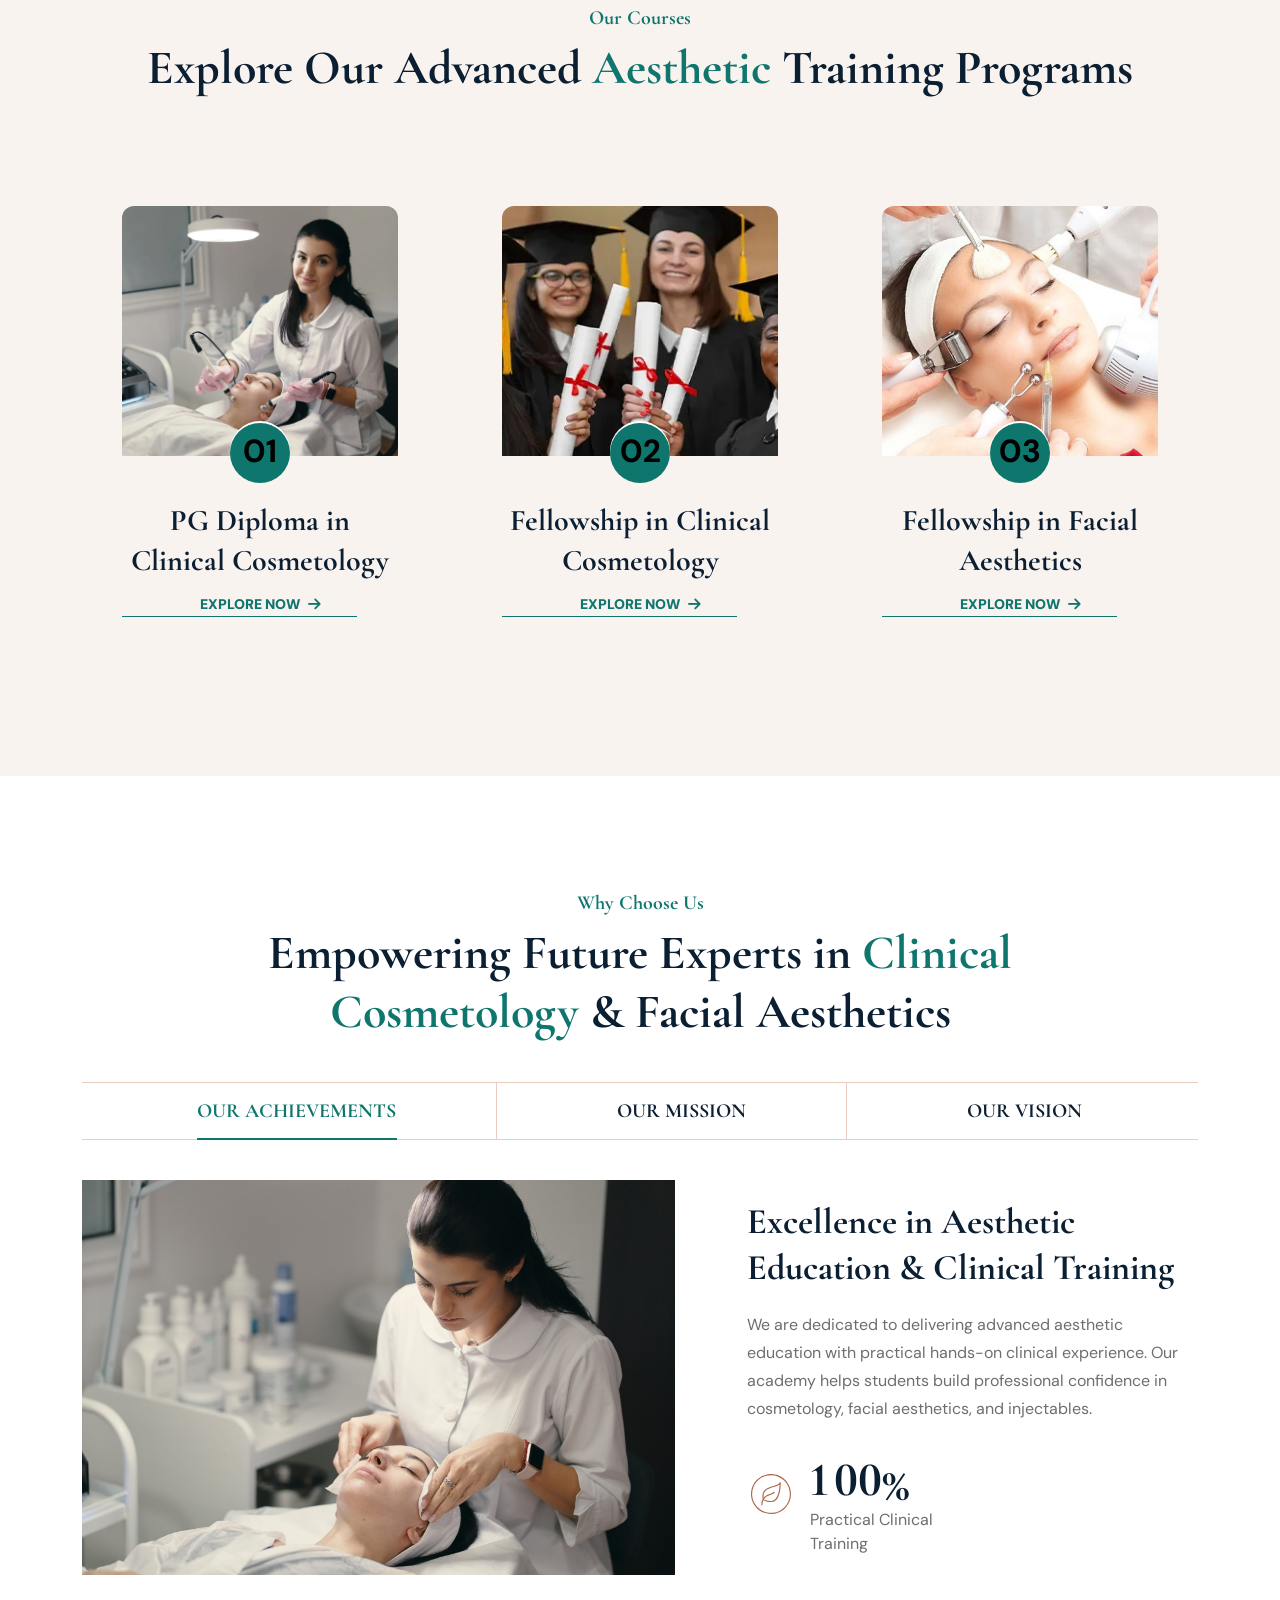
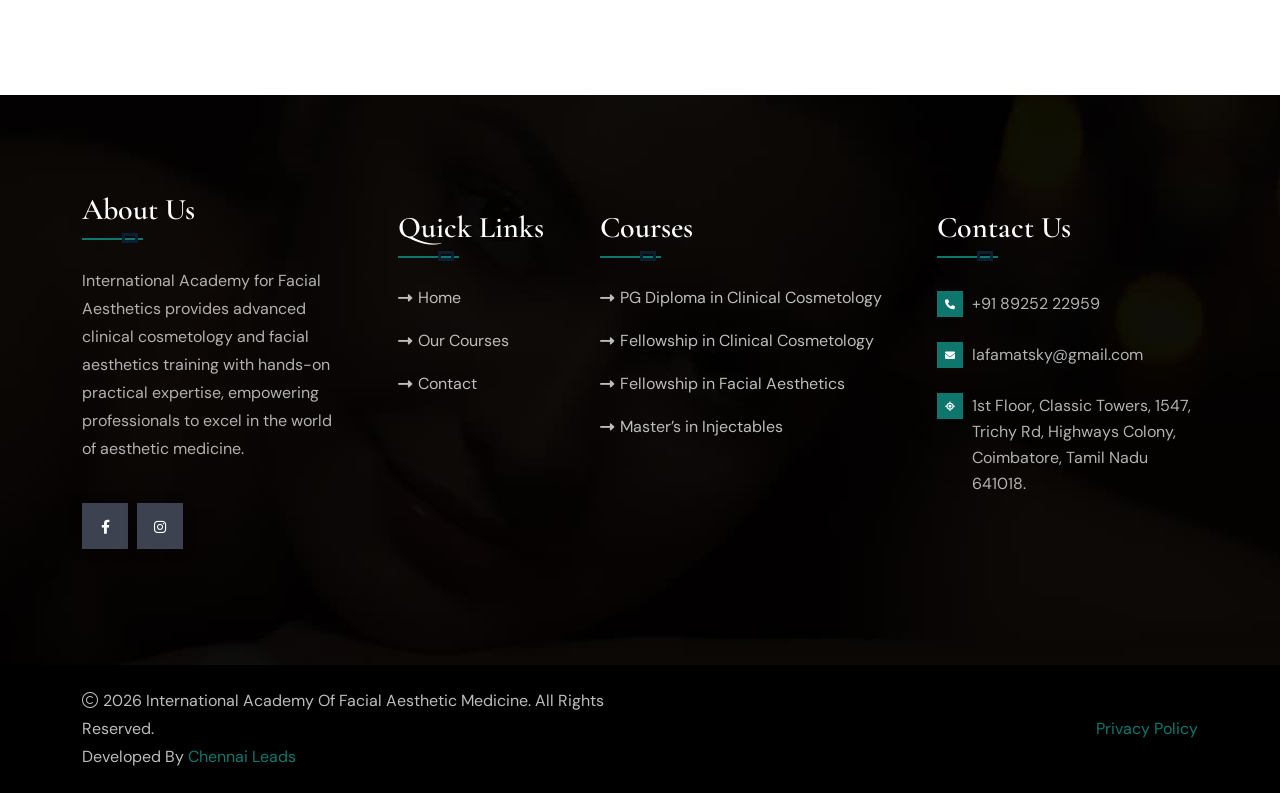
==== commit 35f61ec7: "Update index.html" ====
--- a/index.html
+++ b/index.html
@@ -4,7 +4,7 @@
   <head>
     <meta charset="utf-8" />
     <meta http-equiv="x-ua-compatible" content="ie=edge" />
-    <title>International Academy For Facial Aesthetics</title>
+    <title> International Academy Of Facial Aesthetic Medicine</title>
     <meta name="author" content="From ATSKY" />
     <meta name="description" content="Facial Aesthetics" />
     <meta name="keywords" content="Educate - Empower - Elevate" />
@@ -1543,7 +1543,7 @@
                 <p class="copyright-text mb-0">
                     <i class="fal fa-copyright"></i>
                     <script>document.write(new Date().getFullYear())</script>
-                    International Academy for Facial Aesthetics. All Rights Reserved.
+                     International Academy Of Facial Aesthetic Medicine. All Rights Reserved.
                     <br>
                     Developed By 
                     <a class="text-theme" href="https://chennailleads.com/" target="_blank">
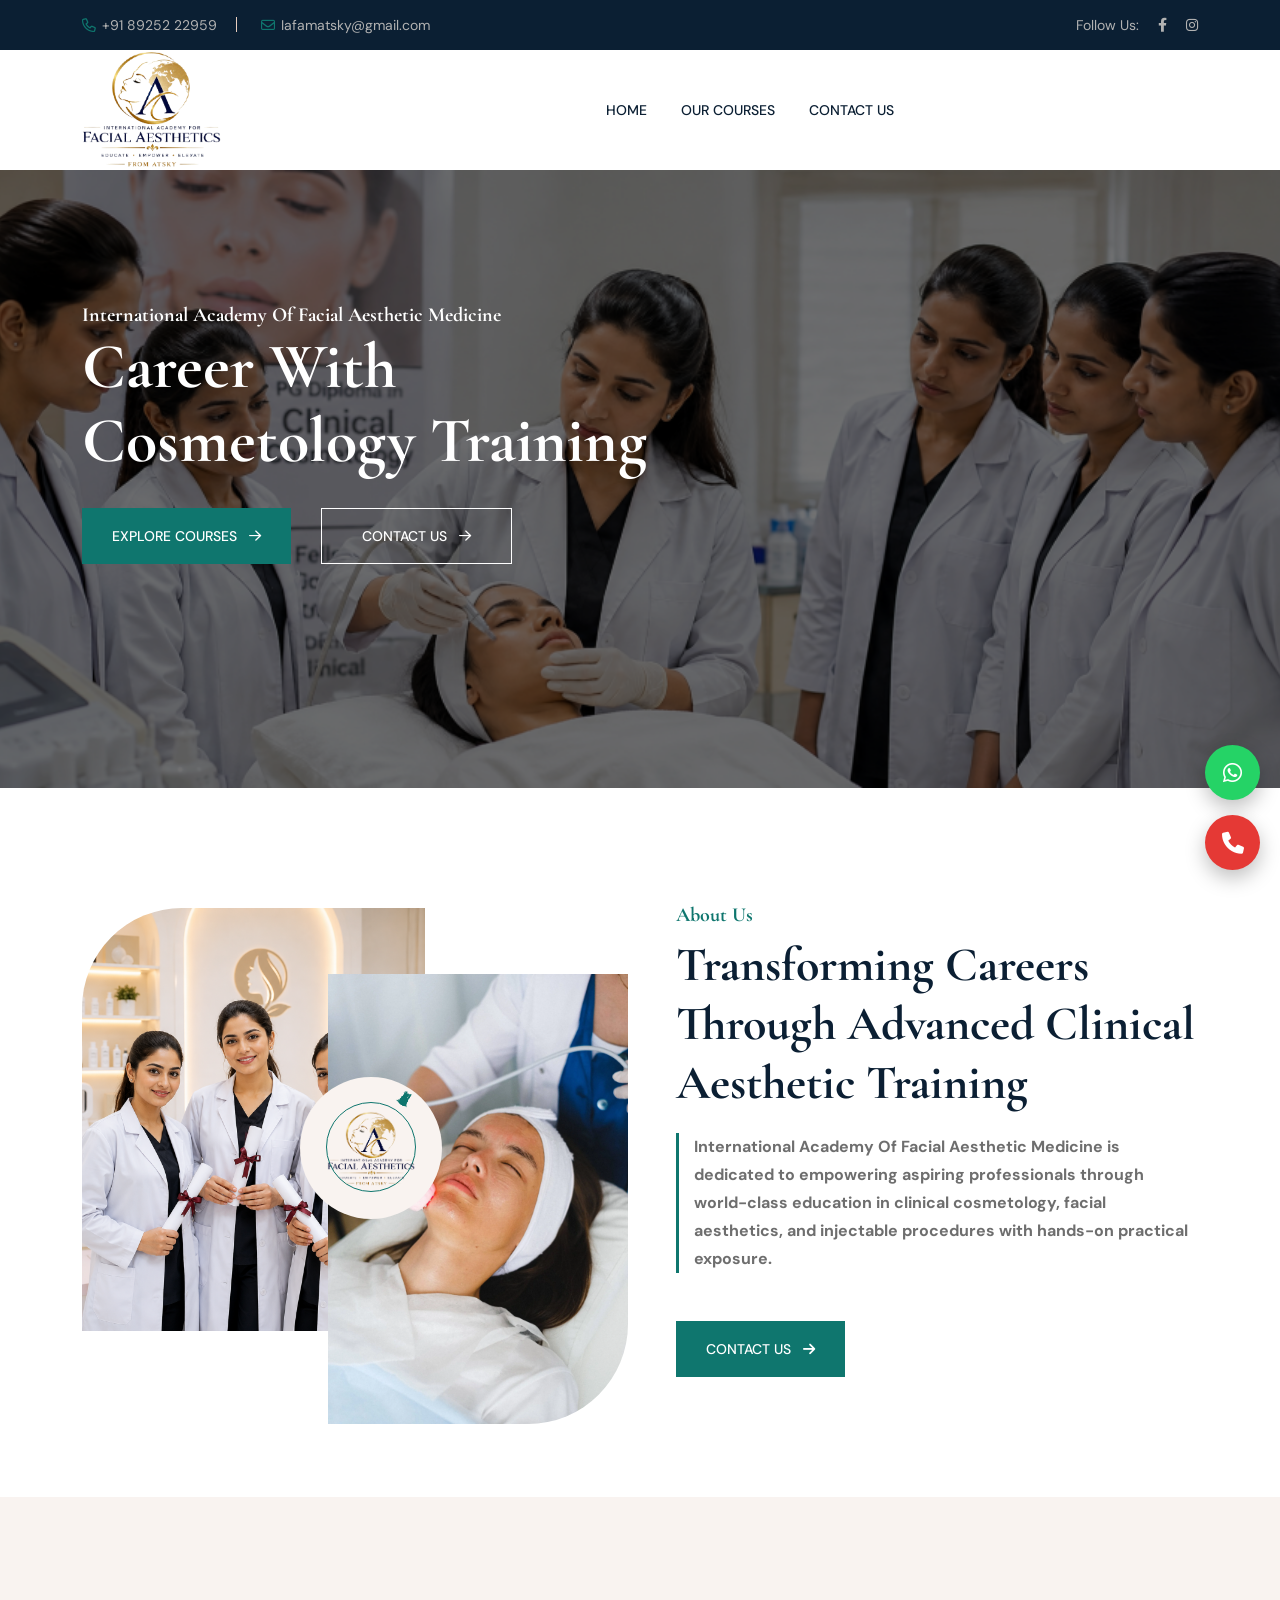
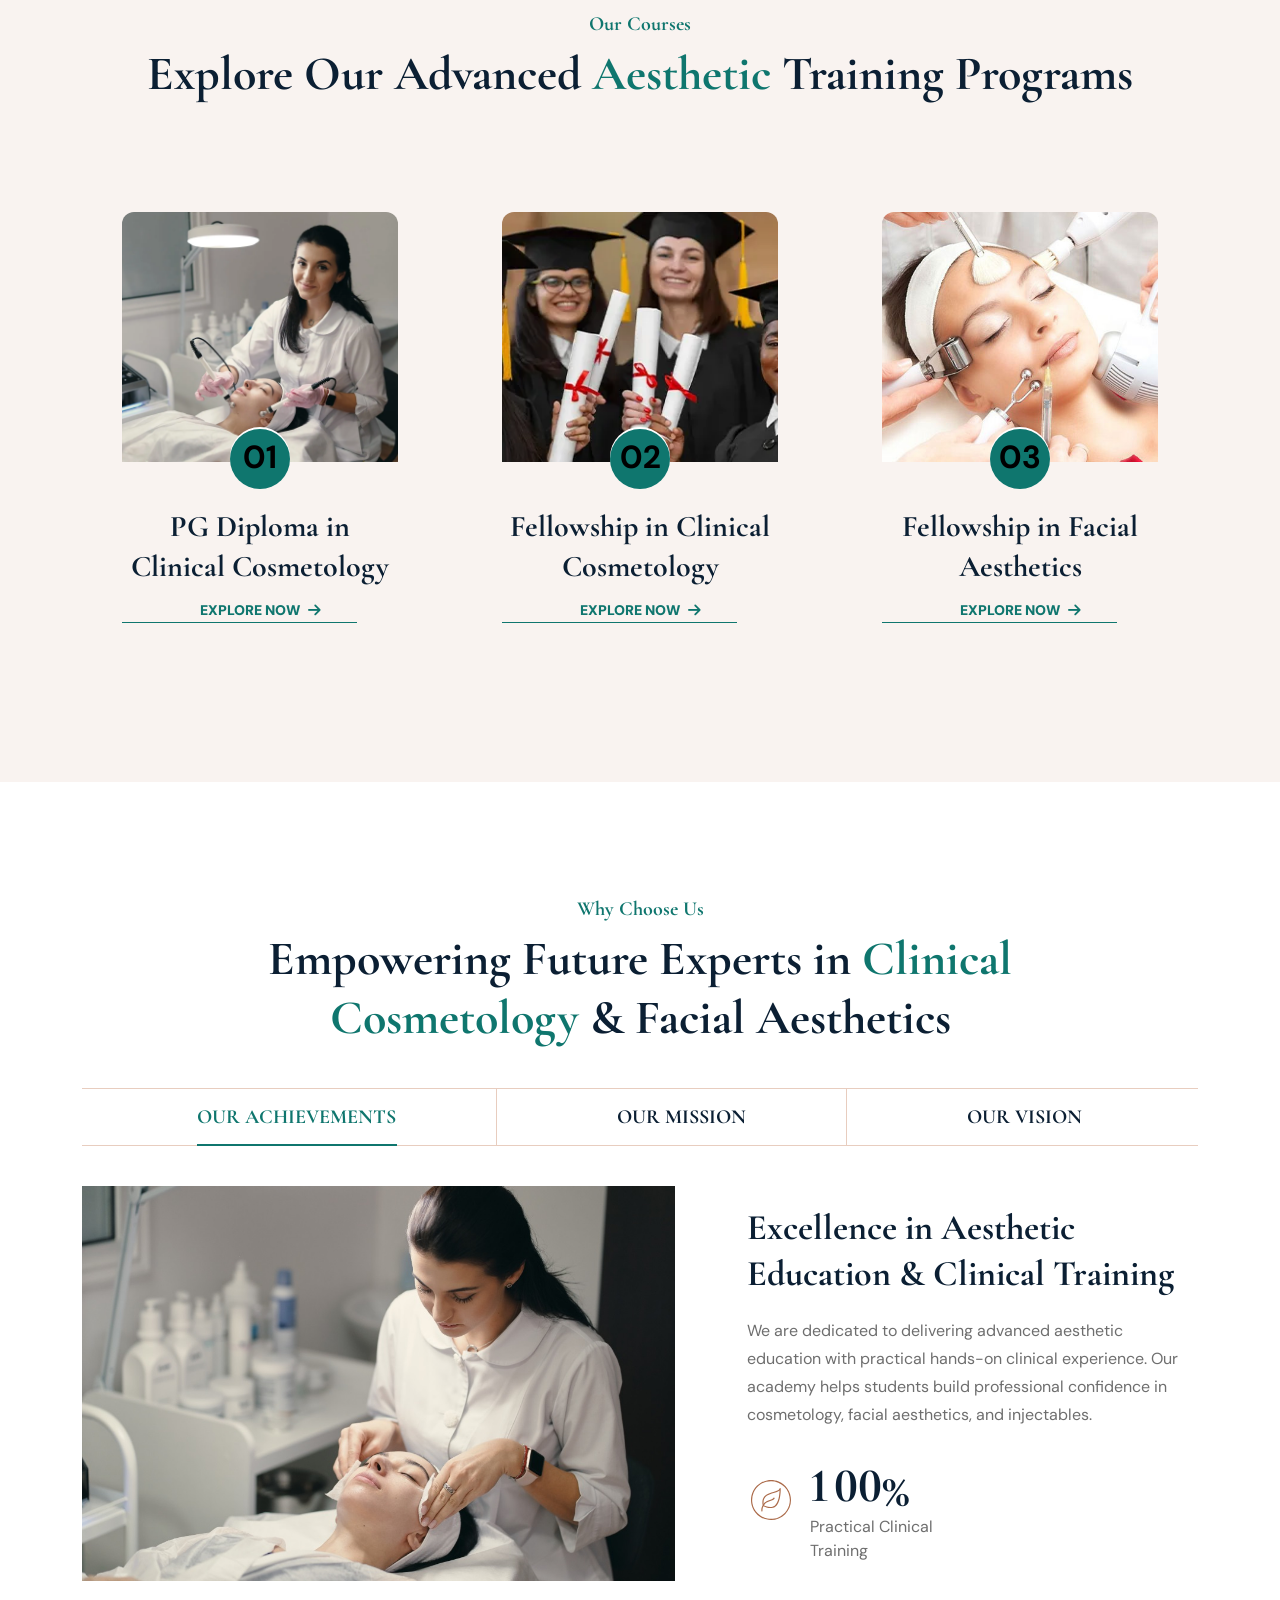
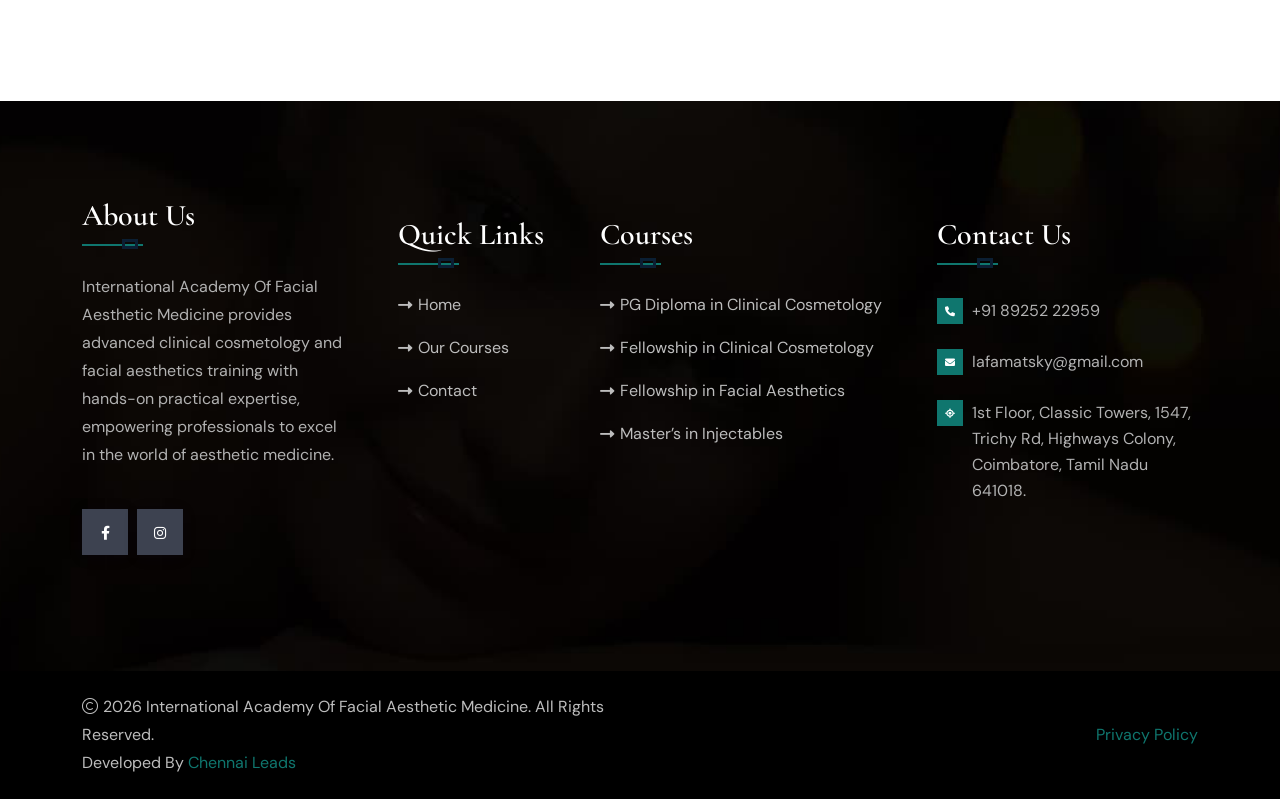
==== commit 1f120e6a: "Update index.html" ====
--- a/index.html
+++ b/index.html
@@ -392,7 +392,7 @@
 
            
 
-                International Academy for Facial Aesthetics
+                 International Academy Of Facial Aesthetic Medicine
 
               </span>
 
@@ -830,7 +830,7 @@
                         </h2>
 
                         <p class="about-desc">
-                            International Academy for Facial Aesthetics is dedicated 
+                            International Academy Of Facial Aesthetic Medicine is dedicated 
                             to empowering aspiring professionals through world-class 
                             education in clinical cosmetology, facial aesthetics, 
                             and injectable procedures with hands-on practical exposure.
@@ -1463,7 +1463,7 @@
                     /></a> -->
                   </div>
                   <p class="about-text">
-                   International Academy for Facial Aesthetics provides advanced clinical cosmetology and facial aesthetics training with hands-on practical expertise, empowering professionals to excel in the world of aesthetic medicine.
+                   International Academy Of Facial Aesthetic Medicine provides advanced clinical cosmetology and facial aesthetics training with hands-on practical expertise, empowering professionals to excel in the world of aesthetic medicine.
                   </p>
                  
                   <div class="th-social footer-social mt-40">
